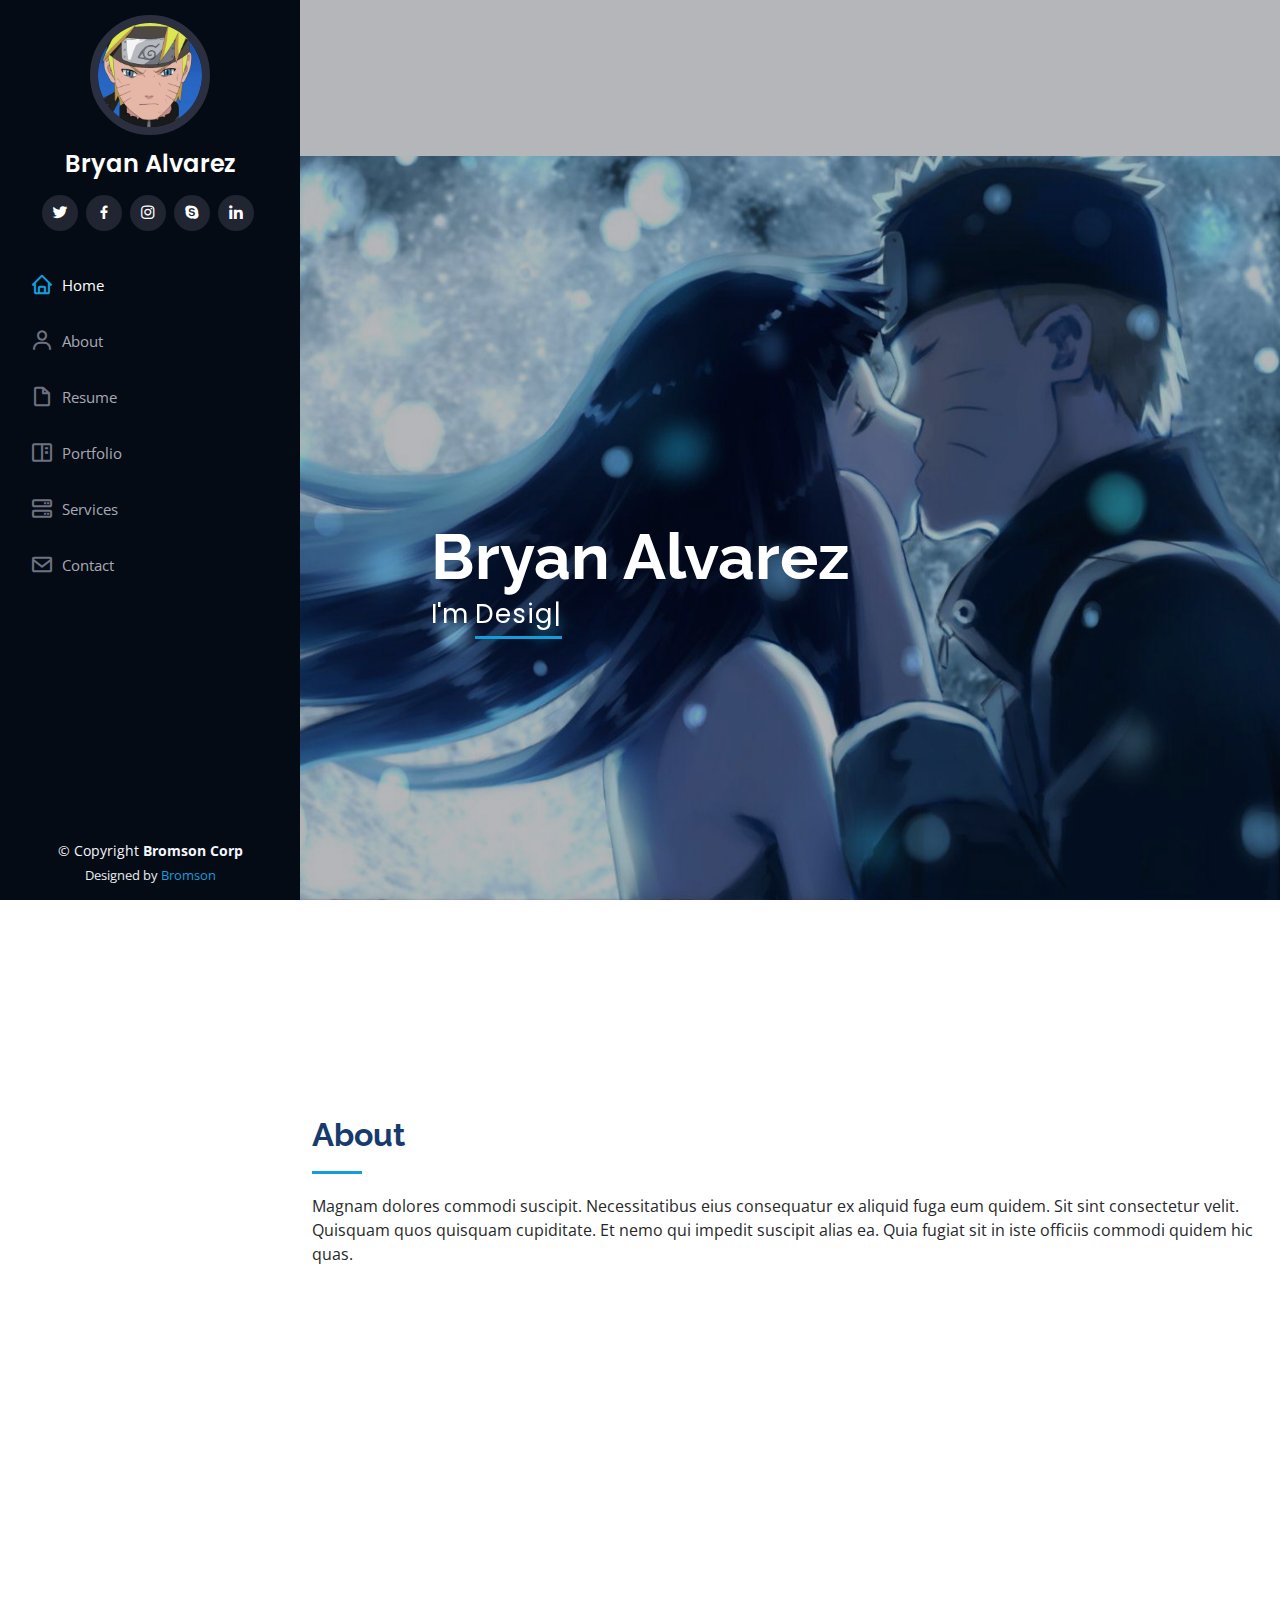
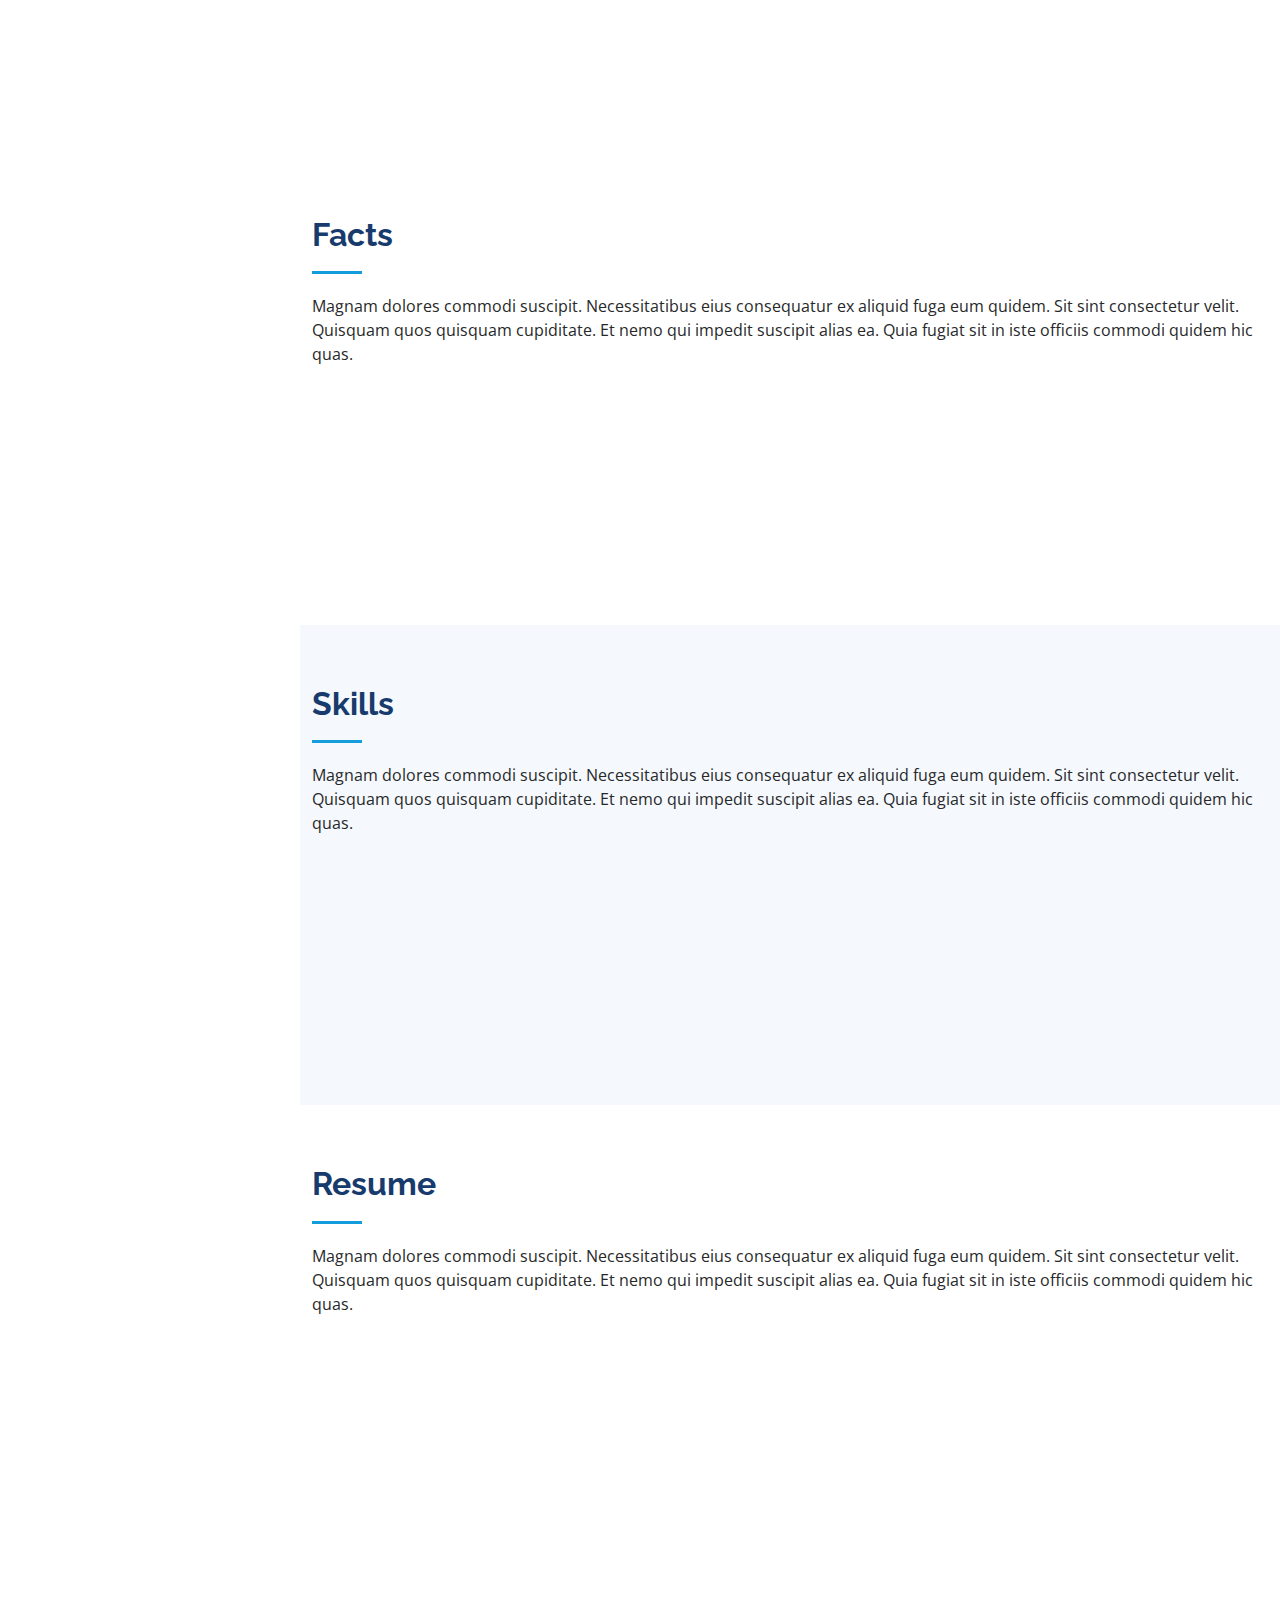
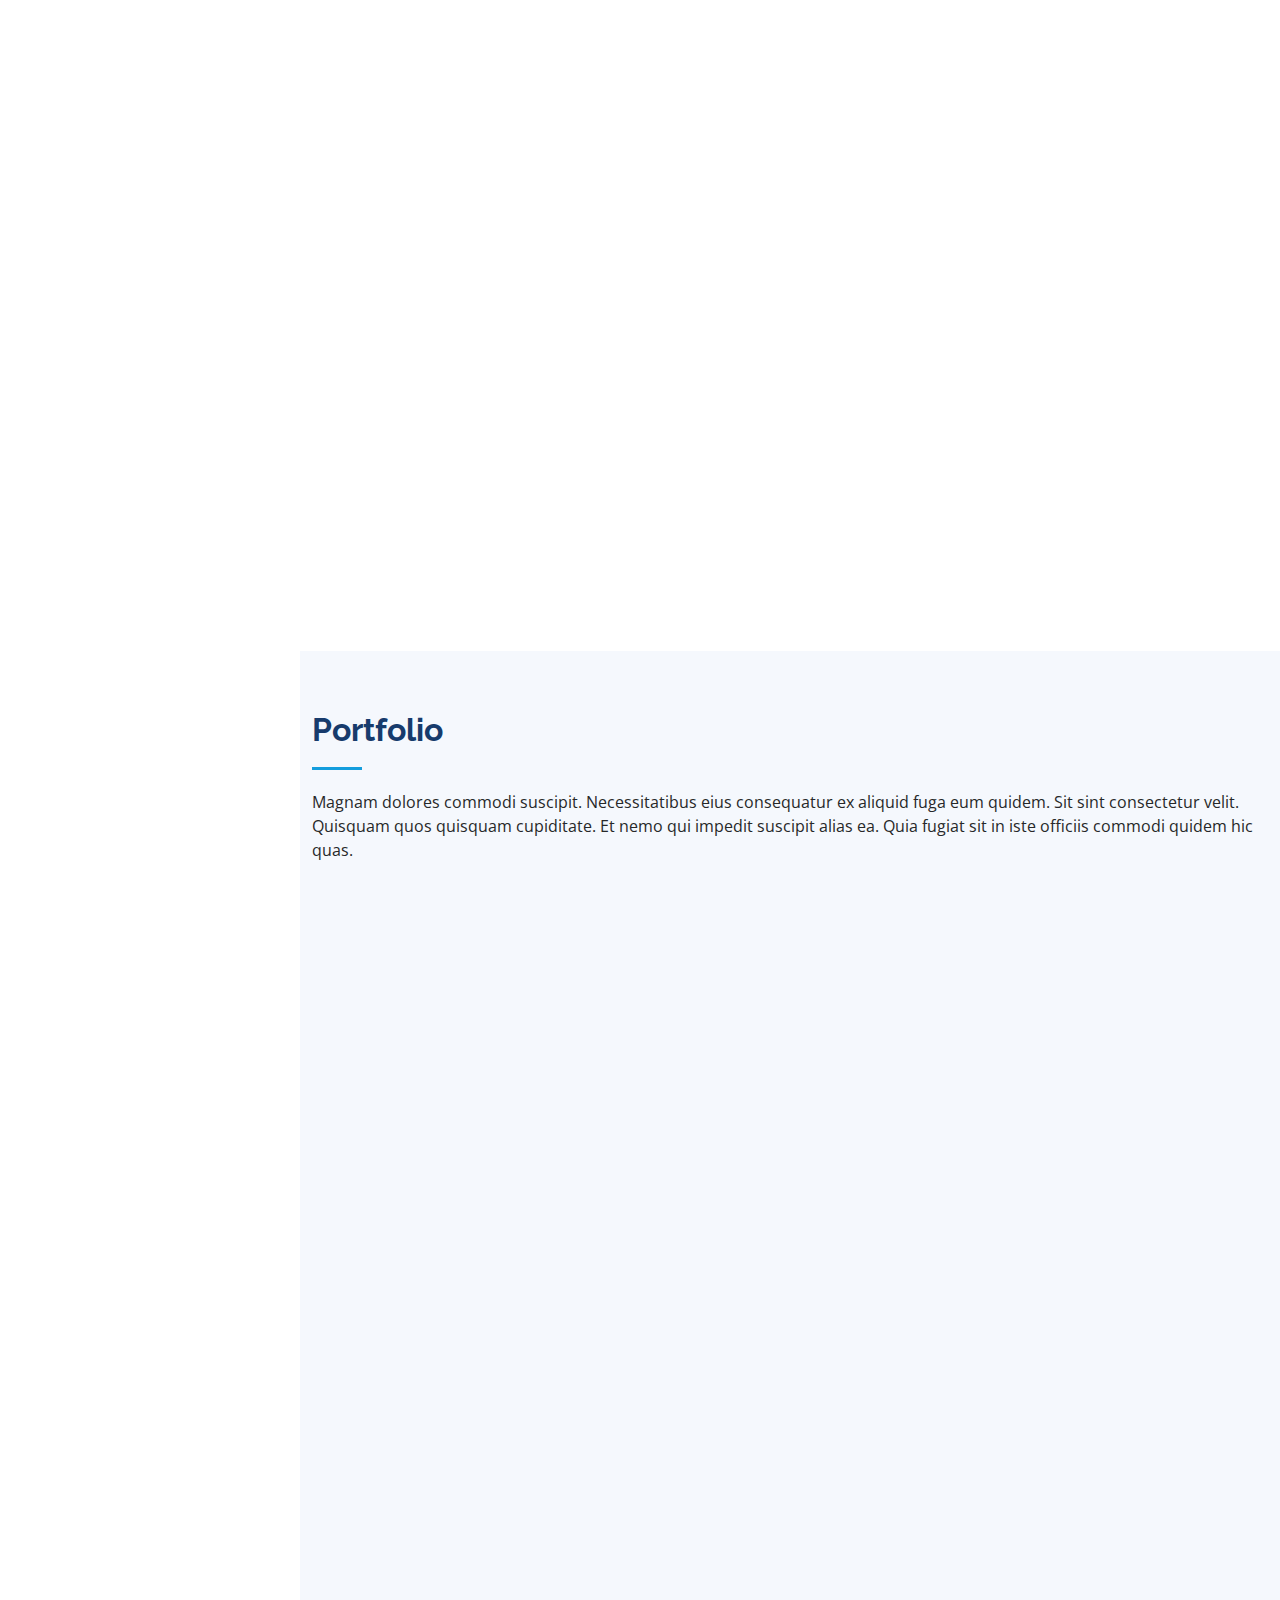
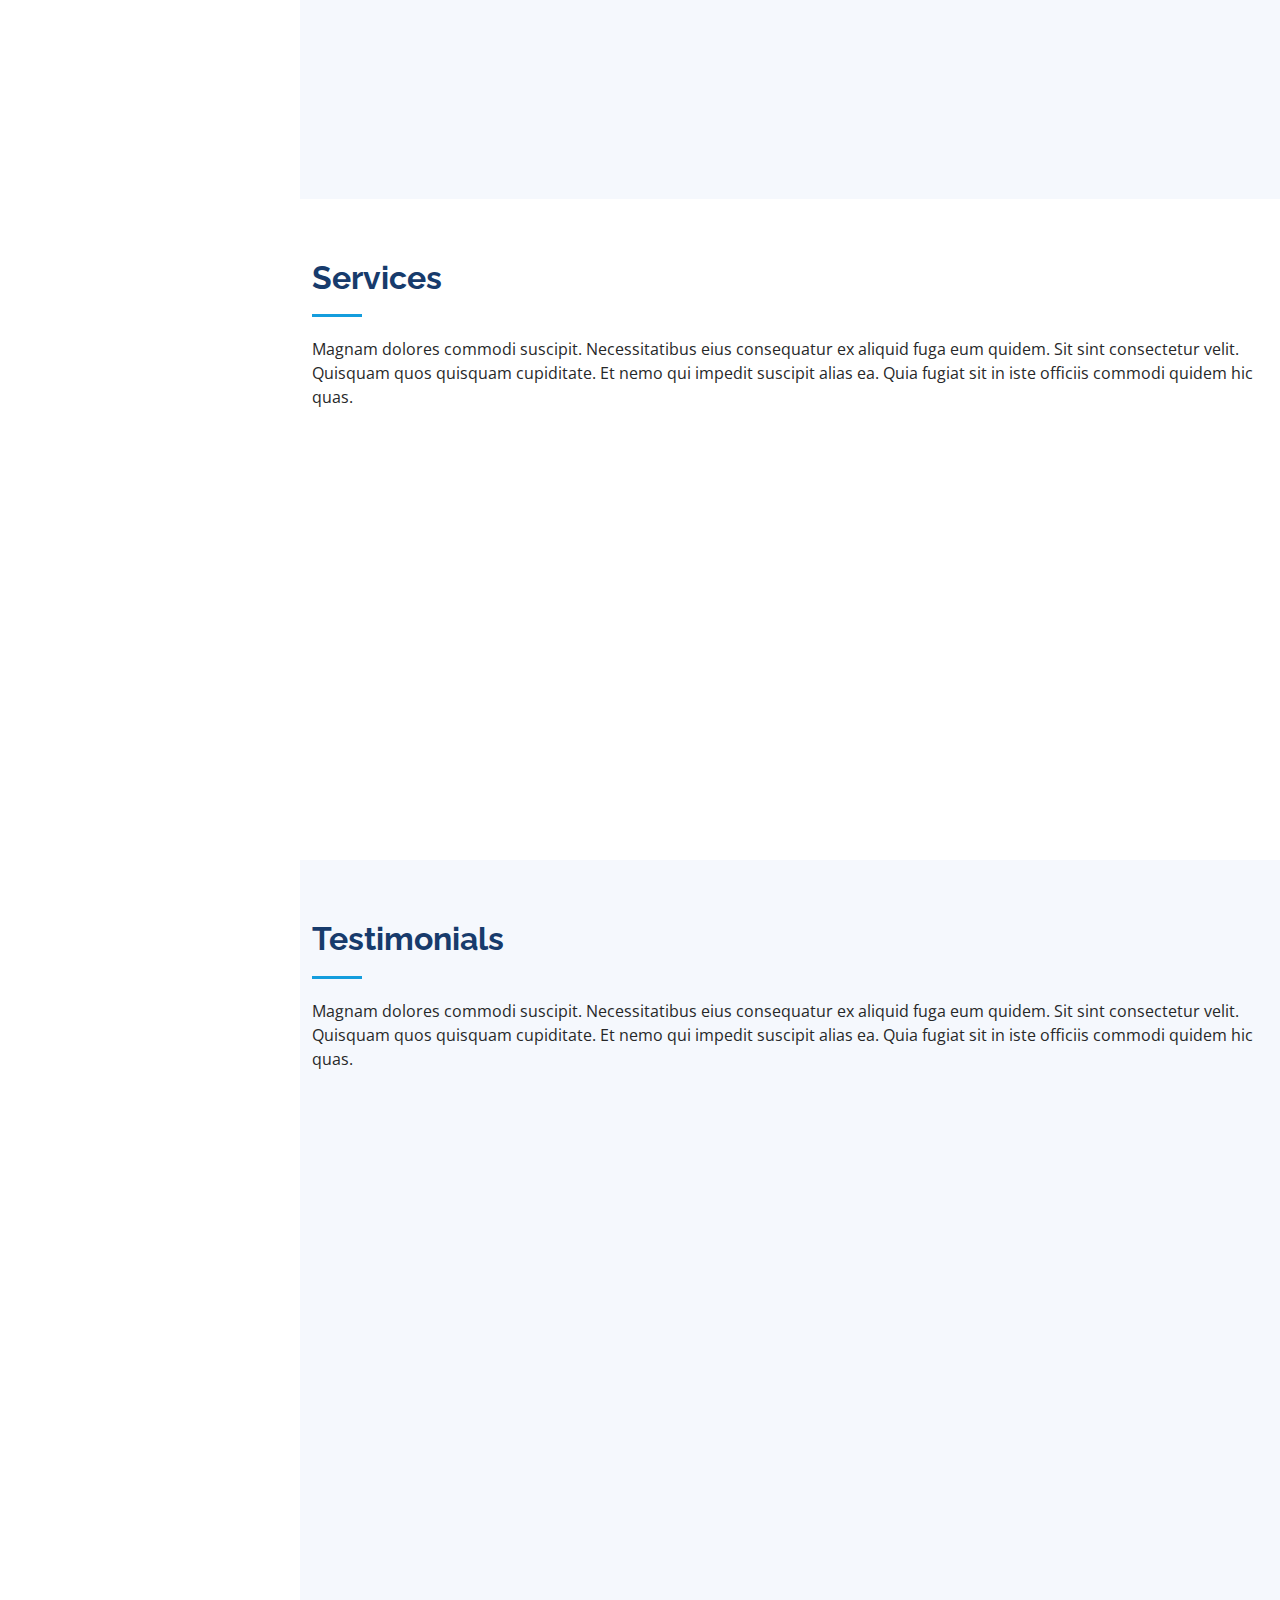
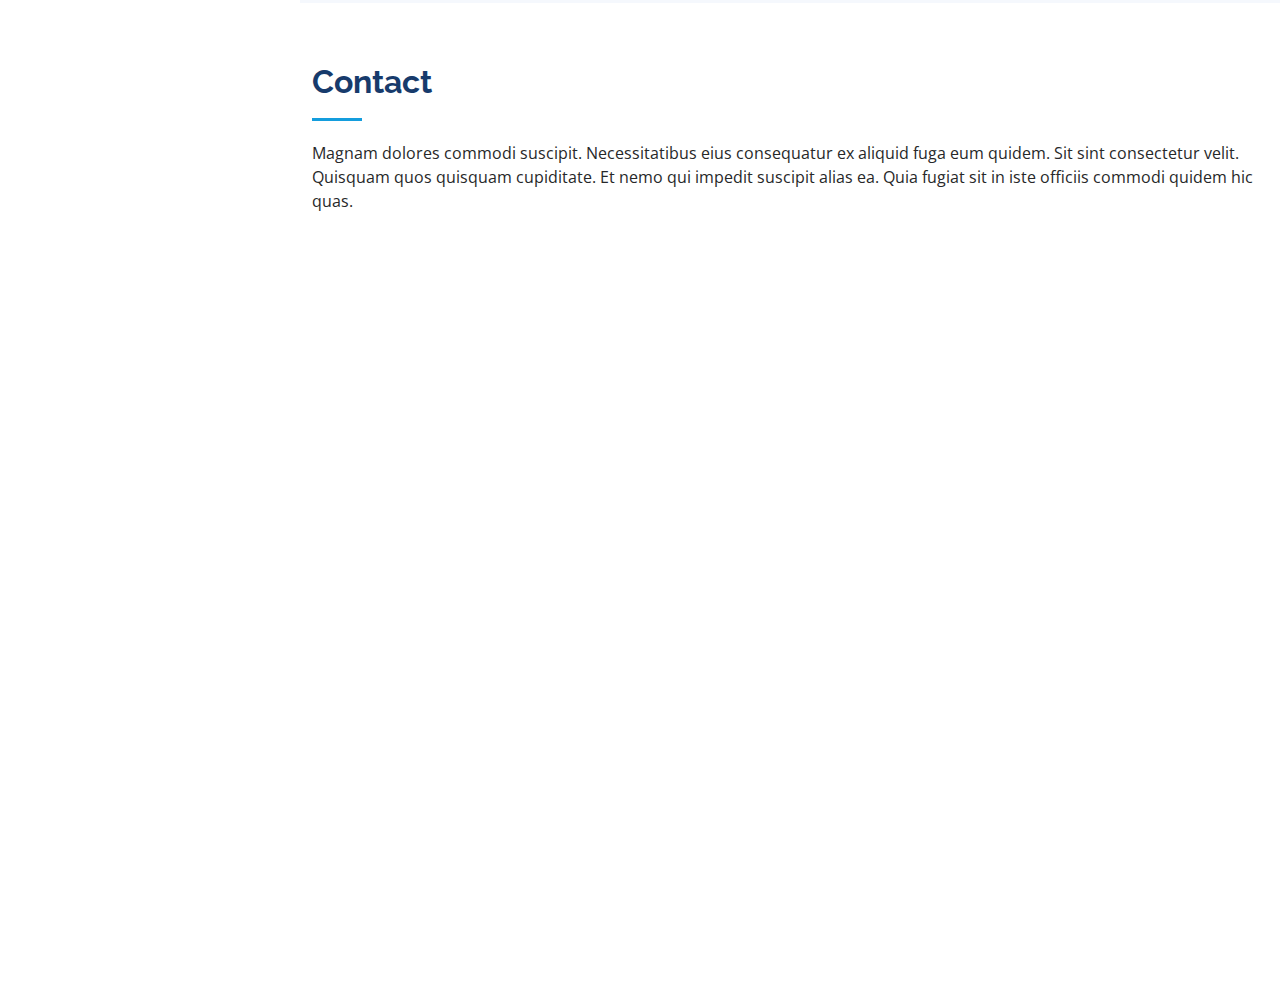
==== index.html @ c7fee5ae "1upload" ====
<!DOCTYPE html>
<html lang="en">

<head>
  <meta charset="utf-8">
  <meta content="width=device-width, initial-scale=1.0" name="viewport">

  <title>iPortfolio Bootstrap Template - Index</title>
  <meta content="" name="description">
  <meta content="" name="keywords">

  <!-- Favicons -->
  <link href="assets/img/favicon.png" rel="icon">
  <link href="assets/img/apple-touch-icon.png" rel="apple-touch-icon">

  <!-- Google Fonts -->
  <link href="https://fonts.googleapis.com/css?family=Open+Sans:300,300i,400,400i,600,600i,700,700i|Raleway:300,300i,400,400i,500,500i,600,600i,700,700i|Poppins:300,300i,400,400i,500,500i,600,600i,700,700i" rel="stylesheet">

  <!-- Vendor CSS Files -->
  <link href="assets/vendor/aos/aos.css" rel="stylesheet">
  <link href="assets/vendor/bootstrap/css/bootstrap.min.css" rel="stylesheet">
  <link href="assets/vendor/bootstrap-icons/bootstrap-icons.css" rel="stylesheet">
  <link href="assets/vendor/boxicons/css/boxicons.min.css" rel="stylesheet">
  <link href="assets/vendor/glightbox/css/glightbox.min.css" rel="stylesheet">
  <link href="assets/vendor/swiper/swiper-bundle.min.css" rel="stylesheet">

  <!-- Template Main CSS File -->
  <link href="assets/css/style.css" rel="stylesheet">
  <video src="assets/video/bymk.mp4" autoplay="true"></video>  

  <!-- =======================================================
  * Template Name: iPortfolio - v3.3.0
  * Template URL: https://bootstrapmade.com/iportfolio-bootstrap-portfolio-websites-template/
  * Author: BootstrapMade.com
  * License: https://bootstrapmade.com/license/
  ======================================================== -->
</head>

<body>

  <!-- ======= Mobile nav toggle button ======= -->
  <i class="bi bi-list mobile-nav-toggle d-xl-none"></i>

  <!-- ======= Header ======= -->
  <header id="header">
    <div class="d-flex flex-column">

      <div class="profile">
        <img src="assets/img/profile-img.jpg" alt="" class="img-fluid rounded-circle">
        <h1 class="text-light"><a href="index.html">Bryan Alvarez</a></h1>
        <div class="social-links mt-3 text-center">
          <a href="#" class="twitter"><i class="bx bxl-twitter"></i></a>
          <a href="#" class="facebook"><i class="bx bxl-facebook"></i></a>
          <a href="#" class="instagram"><i class="bx bxl-instagram"></i></a>
          <a href="#" class="google-plus"><i class="bx bxl-skype"></i></a>
          <a href="#" class="linkedin"><i class="bx bxl-linkedin"></i></a>
        </div>
      </div>

      <nav id="navbar" class="nav-menu navbar">
        <ul>
          <li><a href="#hero" class="nav-link scrollto active"><i class="bx bx-home"></i> <span>Home</span></a></li>
          <li><a href="#about" class="nav-link scrollto"><i class="bx bx-user"></i> <span>About</span></a></li>
          <li><a href="#resume" class="nav-link scrollto"><i class="bx bx-file-blank"></i> <span>Resume</span></a></li>
          <li><a href="#portfolio" class="nav-link scrollto"><i class="bx bx-book-content"></i> <span>Portfolio</span></a></li>
          <li><a href="#services" class="nav-link scrollto"><i class="bx bx-server"></i> <span>Services</span></a></li>
          <li><a href="#contact" class="nav-link scrollto"><i class="bx bx-envelope"></i> <span>Contact</span></a></li>
        </ul>
      </nav><!-- .nav-menu -->
    </div>
  </header><!-- End Header -->

  <!-- ======= Hero Section ======= -->
  <section id="hero" class="d-flex flex-column justify-content-center align-items-center">
    <div class="hero-container" data-aos="fade-in">
      <h1>Bryan Alvarez</h1>
      <p>I'm <span class="typed" data-typed-items="Designer, Developer, Freelancer, Photographer"></span></p>
    </div>
  </section><!-- End Hero -->

  <main id="main">

    <!-- ======= About Section ======= -->
    <section id="about" class="about">
      <div class="container">

        <div class="section-title">
          <h2>About</h2>
          <p>Magnam dolores commodi suscipit. Necessitatibus eius consequatur ex aliquid fuga eum quidem. Sit sint consectetur velit. Quisquam quos quisquam cupiditate. Et nemo qui impedit suscipit alias ea. Quia fugiat sit in iste officiis commodi quidem hic quas.</p>
        </div>

        <div class="row">
          <div class="col-lg-4" data-aos="fade-right">
            <img src="assets/img/profile-img.jpg" class="img-fluid" alt="">
          </div>
          <div class="col-lg-8 pt-4 pt-lg-0 content" data-aos="fade-left">
            <h3>UI/UX Designer &amp; Web Developer.</h3>
            <p class="fst-italic">
              Lorem ipsum dolor sit amet, consectetur adipiscing elit, sed do eiusmod tempor incididunt ut labore et dolore
              magna aliqua.
            </p>
            <div class="row">
              <div class="col-lg-6">
                <ul>
                  <li><i class="bi bi-chevron-right"></i> <strong>Birthday:</strong> <span>20 Jan 1993</span></li>
                  <li><i class="bi bi-chevron-right"></i> <strong>Website:</strong> <span>www.example.com</span></li>
                  <li><i class="bi bi-chevron-right"></i> <strong>Phone:</strong> <span>+51 976 074 386</span></li>
                  <li><i class="bi bi-chevron-right"></i> <strong>City:</strong> <span>Valencia, Spain</span></li>
                </ul>
              </div>
              <div class="col-lg-6">
                <ul>
                  <li><i class="bi bi-chevron-right"></i> <strong>Age:</strong> <span>27</span></li>
                  <li><i class="bi bi-chevron-right"></i> <strong>Degree:</strong> <span>Master</span></li>
                  <li><i class="bi bi-chevron-right"></i> <strong>Emailone:</strong> <span>balvarezf93@gmail.com</span></li>
                  <li><i class="bi bi-chevron-right"></i> <strong>Freelance:</strong> <span>Available</span></li>
                </ul>
              </div>
            </div>
            <p>
              Officiis eligendi itaque labore et dolorum mollitia officiis optio vero. Quisquam sunt adipisci omnis et ut. Nulla accusantium dolor incidunt officia tempore. Et eius omnis.
              Cupiditate ut dicta maxime officiis quidem quia. Sed et consectetur qui quia repellendus itaque neque. Aliquid amet quidem ut quaerat cupiditate. Ab et eum qui repellendus omnis culpa magni laudantium dolores.
            </p>
          </div>
        </div>

      </div>
    </section><!-- End About Section -->

    <!-- ======= Facts Section ======= -->
    <section id="facts" class="facts">
      <div class="container">

        <div class="section-title">
          <h2>Facts</h2>
          <p>Magnam dolores commodi suscipit. Necessitatibus eius consequatur ex aliquid fuga eum quidem. Sit sint consectetur velit. Quisquam quos quisquam cupiditate. Et nemo qui impedit suscipit alias ea. Quia fugiat sit in iste officiis commodi quidem hic quas.</p>
        </div>

        <div class="row no-gutters">

          <div class="col-lg-3 col-md-6 d-md-flex align-items-md-stretch" data-aos="fade-up">
            <div class="count-box">
              <i class="bi bi-emoji-smile"></i>
              <span data-purecounter-start="0" data-purecounter-end="232" data-purecounter-duration="1" class="purecounter"></span>
              <p><strong>Happy Clients</strong> consequuntur quae</p>
            </div>
          </div>

          <div class="col-lg-3 col-md-6 d-md-flex align-items-md-stretch" data-aos="fade-up" data-aos-delay="100">
            <div class="count-box">
              <i class="bi bi-journal-richtext"></i>
              <span data-purecounter-start="0" data-purecounter-end="521" data-purecounter-duration="1" class="purecounter"></span>
              <p><strong>Projects</strong> adipisci atque cum quia aut</p>
            </div>
          </div>

          <div class="col-lg-3 col-md-6 d-md-flex align-items-md-stretch" data-aos="fade-up" data-aos-delay="200">
            <div class="count-box">
              <i class="bi bi-headset"></i>
              <span data-purecounter-start="0" data-purecounter-end="1453" data-purecounter-duration="1" class="purecounter"></span>
              <p><strong>Hours Of Support</strong> aut commodi quaerat</p>
            </div>
          </div>

          <div class="col-lg-3 col-md-6 d-md-flex align-items-md-stretch" data-aos="fade-up" data-aos-delay="300">
            <div class="count-box">
              <i class="bi bi-people"></i>
              <span data-purecounter-start="0" data-purecounter-end="32" data-purecounter-duration="1" class="purecounter"></span>
              <p><strong>Hard Workers</strong> rerum asperiores dolor</p>
            </div>
          </div>

        </div>

      </div>
    </section><!-- End Facts Section -->

    <!-- ======= Skills Section ======= -->
    <section id="skills" class="skills section-bg">
      <div class="container">

        <div class="section-title">
          <h2>Skills</h2>
          <p>Magnam dolores commodi suscipit. Necessitatibus eius consequatur ex aliquid fuga eum quidem. Sit sint consectetur velit. Quisquam quos quisquam cupiditate. Et nemo qui impedit suscipit alias ea. Quia fugiat sit in iste officiis commodi quidem hic quas.</p>
        </div>

        <div class="row skills-content">

          <div class="col-lg-6" data-aos="fade-up">

            <div class="progress">
              <span class="skill">HTML <i class="val">100%</i></span>
              <div class="progress-bar-wrap">
                <div class="progress-bar" role="progressbar" aria-valuenow="100" aria-valuemin="0" aria-valuemax="100"></div>
              </div>
            </div>

            <div class="progress">
              <span class="skill">CSS <i class="val">90%</i></span>
              <div class="progress-bar-wrap">
                <div class="progress-bar" role="progressbar" aria-valuenow="90" aria-valuemin="0" aria-valuemax="100"></div>
              </div>
            </div>

            <div class="progress">
              <span class="skill">JavaScript <i class="val">75%</i></span>
              <div class="progress-bar-wrap">
                <div class="progress-bar" role="progressbar" aria-valuenow="75" aria-valuemin="0" aria-valuemax="100"></div>
              </div>
            </div>

          </div>

          <div class="col-lg-6" data-aos="fade-up" data-aos-delay="100">

            <div class="progress">
              <span class="skill">PHP <i class="val">80%</i></span>
              <div class="progress-bar-wrap">
                <div class="progress-bar" role="progressbar" aria-valuenow="80" aria-valuemin="0" aria-valuemax="100"></div>
              </div>
            </div>

            <div class="progress">
              <span class="skill">WordPress/CMS <i class="val">90%</i></span>
              <div class="progress-bar-wrap">
                <div class="progress-bar" role="progressbar" aria-valuenow="90" aria-valuemin="0" aria-valuemax="100"></div>
              </div>
            </div>

            <div class="progress">
              <span class="skill">Photoshop <i class="val">55%</i></span>
              <div class="progress-bar-wrap">
                <div class="progress-bar" role="progressbar" aria-valuenow="55" aria-valuemin="0" aria-valuemax="100"></div>
              </div>
            </div>

          </div>

        </div>

      </div>
    </section><!-- End Skills Section -->

    <!-- ======= Resume Section ======= -->
    <section id="resume" class="resume">
      <div class="container">

        <div class="section-title">
          <h2>Resume</h2>
          <p>Magnam dolores commodi suscipit. Necessitatibus eius consequatur ex aliquid fuga eum quidem. Sit sint consectetur velit. Quisquam quos quisquam cupiditate. Et nemo qui impedit suscipit alias ea. Quia fugiat sit in iste officiis commodi quidem hic quas.</p>
        </div>

        <div class="row">
          <div class="col-lg-6" data-aos="fade-up">
            <h3 class="resume-title">Sumary</h3>
            <div class="resume-item pb-0">
              <h4>Bryan Alvarez</h4>
              <p><em>Innovative and deadline-driven Graphic Designer with 3+ years of experience designing and developing user-centered digital/print marketing material from initial concept to final, polished deliverable.</em></p>
              <ul>
                <li>Portland par 127,Orlando, FL</li>
                <li>(51)976 074 386</li>
                <li>balvarezf93@gmail.com</li>
              </ul>
            </div>

            <h3 class="resume-title">Education</h3>
            <div class="resume-item">
              <h4>Master of Fine Arts &amp; Graphic Design</h4>
              <h5>2015 - 2016</h5>
              <p><em>Rochester Institute of Technology, Rochester, NY</em></p>
              <p>Qui deserunt veniam. Et sed aliquam labore tempore sed quisquam iusto autem sit. Ea vero voluptatum qui ut dignissimos deleniti nerada porti sand markend</p>
            </div>
            <div class="resume-item">
              <h4>Bachelor of Fine Arts &amp; Graphic Design</h4>
              <h5>2010 - 2014</h5>
              <p><em>Rochester Institute of Technology, Rochester, NY</em></p>
              <p>Quia nobis sequi est occaecati aut. Repudiandae et iusto quae reiciendis et quis Eius vel ratione eius unde vitae rerum voluptates asperiores voluptatem Earum molestiae consequatur neque etlon sader mart dila</p>
            </div>
          </div>
          <div class="col-lg-6" data-aos="fade-up" data-aos-delay="100">
            <h3 class="resume-title">Professional Experience</h3>
            <div class="resume-item">
              <h4>Senior graphic design specialist</h4>
              <h5>2019 - Present</h5>
              <p><em>Experion, New York, NY </em></p>
              <ul>
                <li>Lead in the design, development, and implementation of the graphic, layout, and production communication materials</li>
                <li>Delegate tasks to the 7 members of the design team and provide counsel on all aspects of the project. </li>
                <li>Supervise the assessment of all graphic materials in order to ensure quality and accuracy of the design</li>
                <li>Oversee the efficient use of production project budgets ranging from $2,000 - $25,000</li>
              </ul>
            </div>
            <div class="resume-item">
              <h4>Graphic design specialist</h4>
              <h5>2017 - 2018</h5>
              <p><em>Stepping Stone Advertising, New York, NY</em></p>
              <ul>
                <li>Developed numerous marketing programs (logos, brochures,infographics, presentations, and advertisements).</li>
                <li>Managed up to 5 projects or tasks at a given time while under pressure</li>
                <li>Recommended and consulted with clients on the most appropriate graphic design</li>
                <li>Created 4+ design presentations and proposals a month for clients and account managers</li>
              </ul>
            </div>
          </div>
        </div>

      </div>
    </section><!-- End Resume Section -->

    <!-- ======= Portfolio Section ======= -->
    <section id="portfolio" class="portfolio section-bg">
      <div class="container">

        <div class="section-title">
          <h2>Portfolio</h2>
          <p>Magnam dolores commodi suscipit. Necessitatibus eius consequatur ex aliquid fuga eum quidem. Sit sint consectetur velit. Quisquam quos quisquam cupiditate. Et nemo qui impedit suscipit alias ea. Quia fugiat sit in iste officiis commodi quidem hic quas.</p>
        </div>

        <div class="row" data-aos="fade-up">
          <div class="col-lg-12 d-flex justify-content-center">
            <ul id="portfolio-flters">
              <li data-filter="*" class="filter-active">All</li>
              <li data-filter=".filter-app">App</li>
              <li data-filter=".filter-card">Card</li>
              <li data-filter=".filter-web">Web</li>
            </ul>
          </div>
        </div>

        <div class="row portfolio-container" data-aos="fade-up" data-aos-delay="100">

          <div class="col-lg-4 col-md-6 portfolio-item filter-app">
            <div class="portfolio-wrap">
              <img src="assets/img/portfolio/portfolio-1.jpg" class="img-fluid" alt="">
              <div class="portfolio-links">
                <a href="assets/img/portfolio/portfolio-1.jpg" data-gallery="portfolioGallery" class="portfolio-lightbox" title="App 1"><i class="bx bx-plus"></i></a>
                <a href="portfolio-details.html" title="More Details"><i class="bx bx-link"></i></a>
              </div>
            </div>
          </div>

          <div class="col-lg-4 col-md-6 portfolio-item filter-web">
            <div class="portfolio-wrap">
              <img src="assets/img/portfolio/portfolio-2.jpg" class="img-fluid" alt="">
              <div class="portfolio-links">
                <a href="assets/img/portfolio/portfolio-2.jpg" data-gallery="portfolioGallery" class="portfolio-lightbox" title="Web 3"><i class="bx bx-plus"></i></a>
                <a href="portfolio-details.html" title="More Details"><i class="bx bx-link"></i></a>
              </div>
            </div>
          </div>

          <div class="col-lg-4 col-md-6 portfolio-item filter-app">
            <div class="portfolio-wrap">
              <img src="assets/img/portfolio/portfolio-3.jpg" class="img-fluid" alt="">
              <div class="portfolio-links">
                <a href="assets/img/portfolio/portfolio-3.jpg" data-gallery="portfolioGallery" class="portfolio-lightbox" title="App 2"><i class="bx bx-plus"></i></a>
                <a href="portfolio-details.html" title="More Details"><i class="bx bx-link"></i></a>
              </div>
            </div>
          </div>

          <div class="col-lg-4 col-md-6 portfolio-item filter-card">
            <div class="portfolio-wrap">
              <img src="assets/img/portfolio/portfolio-4.jpg" class="img-fluid" alt="">
              <div class="portfolio-links">
                <a href="assets/img/portfolio/portfolio-4.jpg" data-gallery="portfolioGallery" class="portfolio-lightbox" title="Card 2"><i class="bx bx-plus"></i></a>
                <a href="portfolio-details.html" title="More Details"><i class="bx bx-link"></i></a>
              </div>
            </div>
          </div>

          <div class="col-lg-4 col-md-6 portfolio-item filter-web">
            <div class="portfolio-wrap">
              <img src="assets/img/portfolio/portfolio-5.jpg" class="img-fluid" alt="">
              <div class="portfolio-links">
                <a href="assets/img/portfolio/portfolio-5.jpg" data-gallery="portfolioGallery" class="portfolio-lightbox" title="Web 2"><i class="bx bx-plus"></i></a>
                <a href="portfolio-details.html" title="More Details"><i class="bx bx-link"></i></a>
              </div>
            </div>
          </div>

          <div class="col-lg-4 col-md-6 portfolio-item filter-app">
            <div class="portfolio-wrap">
              <img src="assets/img/portfolio/portfolio-6.jpg" class="img-fluid" alt="">
              <div class="portfolio-links">
                <a href="assets/img/portfolio/portfolio-6.jpg" data-gallery="portfolioGallery" class="portfolio-lightbox" title="App 3"><i class="bx bx-plus"></i></a>
                <a href="portfolio-details.html" title="More Details"><i class="bx bx-link"></i></a>
              </div>
            </div>
          </div>

          <div class="col-lg-4 col-md-6 portfolio-item filter-card">
            <div class="portfolio-wrap">
              <img src="assets/img/portfolio/portfolio-7.jpg" class="img-fluid" alt="">
              <div class="portfolio-links">
                <a href="assets/img/portfolio/portfolio-7.jpg" data-gallery="portfolioGallery" class="portfolio-lightbox" title="Card 1"><i class="bx bx-plus"></i></a>
                <a href="portfolio-details.html" title="More Details"><i class="bx bx-link"></i></a>
              </div>
            </div>
          </div>

          <div class="col-lg-4 col-md-6 portfolio-item filter-card">
            <div class="portfolio-wrap">
              <img src="assets/img/portfolio/portfolio-8.jpg" class="img-fluid" alt="">
              <div class="portfolio-links">
                <a href="assets/img/portfolio/portfolio-8.jpg" data-gallery="portfolioGallery" class="portfolio-lightbox" title="Card 3"><i class="bx bx-plus"></i></a>
                <a href="portfolio-details.html" title="More Details"><i class="bx bx-link"></i></a>
              </div>
            </div>
          </div>

          <div class="col-lg-4 col-md-6 portfolio-item filter-web">
            <div class="portfolio-wrap">
              <img src="assets/img/portfolio/portfolio-9.jpg" class="img-fluid" alt="">
              <div class="portfolio-links">
                <a href="assets/img/portfolio/portfolio-9.jpg" data-gallery="portfolioGallery" class="portfolio-lightbox" title="Web 3"><i class="bx bx-plus"></i></a>
                <a href="portfolio-details.html" title="More Details"><i class="bx bx-link"></i></a>
              </div>
            </div>
          </div>

        </div>

      </div>
    </section><!-- End Portfolio Section -->

    <!-- ======= Services Section ======= -->
    <section id="services" class="services">
      <div class="container">

        <div class="section-title">
          <h2>Services</h2>
          <p>Magnam dolores commodi suscipit. Necessitatibus eius consequatur ex aliquid fuga eum quidem. Sit sint consectetur velit. Quisquam quos quisquam cupiditate. Et nemo qui impedit suscipit alias ea. Quia fugiat sit in iste officiis commodi quidem hic quas.</p>
        </div>

        <div class="row">
          <div class="col-lg-4 col-md-6 icon-box" data-aos="fade-up">
            <div class="icon"><i class="bi bi-briefcase"></i></div>
            <h4 class="title"><a href="">Lorem Ipsum</a></h4>
            <p class="description">Voluptatum deleniti atque corrupti quos dolores et quas molestias excepturi sint occaecati cupiditate non provident</p>
          </div>
          <div class="col-lg-4 col-md-6 icon-box" data-aos="fade-up" data-aos-delay="100">
            <div class="icon"><i class="bi bi-card-checklist"></i></div>
            <h4 class="title"><a href="">Dolor Sitema</a></h4>
            <p class="description">Minim veniam, quis nostrud exercitation ullamco laboris nisi ut aliquip ex ea commodo consequat tarad limino ata</p>
          </div>
          <div class="col-lg-4 col-md-6 icon-box" data-aos="fade-up" data-aos-delay="200">
            <div class="icon"><i class="bi bi-bar-chart"></i></div>
            <h4 class="title"><a href="">Sed ut perspiciatis</a></h4>
            <p class="description">Duis aute irure dolor in reprehenderit in voluptate velit esse cillum dolore eu fugiat nulla pariatur</p>
          </div>
          <div class="col-lg-4 col-md-6 icon-box" data-aos="fade-up" data-aos-delay="300">
            <div class="icon"><i class="bi bi-binoculars"></i></div>
            <h4 class="title"><a href="">Magni Dolores</a></h4>
            <p class="description">Excepteur sint occaecat cupidatat non proident, sunt in culpa qui officia deserunt mollit anim id est laborum</p>
          </div>
          <div class="col-lg-4 col-md-6 icon-box" data-aos="fade-up" data-aos-delay="400">
            <div class="icon"><i class="bi bi-brightness-high"></i></div>
            <h4 class="title"><a href="">Nemo Enim</a></h4>
            <p class="description">At vero eos et accusamus et iusto odio dignissimos ducimus qui blanditiis praesentium voluptatum deleniti atque</p>
          </div>
          <div class="col-lg-4 col-md-6 icon-box" data-aos="fade-up" data-aos-delay="500">
            <div class="icon"><i class="bi bi-calendar4-week"></i></div>
            <h4 class="title"><a href="">Eiusmod Tempor</a></h4>
            <p class="description">Et harum quidem rerum facilis est et expedita distinctio. Nam libero tempore, cum soluta nobis est eligendi</p>
          </div>
        </div>

      </div>
    </section><!-- End Services Section -->

    <!-- ======= Testimonials Section ======= -->
    <section id="testimonials" class="testimonials section-bg">
      <div class="container">

        <div class="section-title">
          <h2>Testimonials</h2>
          <p>Magnam dolores commodi suscipit. Necessitatibus eius consequatur ex aliquid fuga eum quidem. Sit sint consectetur velit. Quisquam quos quisquam cupiditate. Et nemo qui impedit suscipit alias ea. Quia fugiat sit in iste officiis commodi quidem hic quas.</p>
        </div>

        <div class="testimonials-slider swiper-container" data-aos="fade-up" data-aos-delay="100">
          <div class="swiper-wrapper">

            <div class="swiper-slide">
              <div class="testimonial-item" data-aos="fade-up">
                <p>
                  <i class="bx bxs-quote-alt-left quote-icon-left"></i>
                  Proin iaculis purus consequat sem cure digni ssim donec porttitora entum suscipit rhoncus. Accusantium quam, ultricies eget id, aliquam eget nibh et. Maecen aliquam, risus at semper.
                  <i class="bx bxs-quote-alt-right quote-icon-right"></i>
                </p>
                <img src="assets/img/testimonials/testimonials-1.jpg" class="testimonial-img" alt="">
                <h3>Saul Goodman</h3>
                <h4>Ceo &amp; Founder</h4>
              </div>
            </div><!-- End testimonial item -->

            <div class="swiper-slide">
              <div class="testimonial-item" data-aos="fade-up" data-aos-delay="100">
                <p>
                  <i class="bx bxs-quote-alt-left quote-icon-left"></i>
                  Export tempor illum tamen malis malis eram quae irure esse labore quem cillum quid cillum eram malis quorum velit fore eram velit sunt aliqua noster fugiat irure amet legam anim culpa.
                  <i class="bx bxs-quote-alt-right quote-icon-right"></i>
                </p>
                <img src="assets/img/testimonials/testimonials-2.jpg" class="testimonial-img" alt="">
                <h3>Sara Wilsson</h3>
                <h4>Designer</h4>
              </div>
            </div><!-- End testimonial item -->

            <div class="swiper-slide">
              <div class="testimonial-item" data-aos="fade-up" data-aos-delay="200">
                <p>
                  <i class="bx bxs-quote-alt-left quote-icon-left"></i>
                  Enim nisi quem export duis labore cillum quae magna enim sint quorum nulla quem veniam duis minim tempor labore quem eram duis noster aute amet eram fore quis sint minim.
                  <i class="bx bxs-quote-alt-right quote-icon-right"></i>
                </p>
                <img src="assets/img/testimonials/testimonials-3.jpg" class="testimonial-img" alt="">
                <h3>Jena Karlis</h3>
                <h4>Store Owner</h4>
              </div>
            </div><!-- End testimonial item -->

            <div class="swiper-slide">
              <div class="testimonial-item" data-aos="fade-up" data-aos-delay="300">
                <p>
                  <i class="bx bxs-quote-alt-left quote-icon-left"></i>
                  Fugiat enim eram quae cillum dolore dolor amet nulla culpa multos export minim fugiat minim velit minim dolor enim duis veniam ipsum anim magna sunt elit fore quem dolore labore illum veniam.
                  <i class="bx bxs-quote-alt-right quote-icon-right"></i>
                </p>
                <img src="assets/img/testimonials/testimonials-4.jpg" class="testimonial-img" alt="">
                <h3>Matt Brandon</h3>
                <h4>Freelancer</h4>
              </div>
            </div><!-- End testimonial item -->

            <div class="swiper-slide">
              <div class="testimonial-item" data-aos="fade-up" data-aos-delay="400">
                <p>
                  <i class="bx bxs-quote-alt-left quote-icon-left"></i>
                  Quis quorum aliqua sint quem legam fore sunt eram irure aliqua veniam tempor noster veniam enim culpa labore duis sunt culpa nulla illum cillum fugiat legam esse veniam culpa fore nisi cillum quid.
                  <i class="bx bxs-quote-alt-right quote-icon-right"></i>
                </p>
                <img src="assets/img/testimonials/testimonials-5.jpg" class="testimonial-img" alt="">
                <h3>John Larson</h3>
                <h4>Entrepreneur</h4>
              </div>
            </div><!-- End testimonial item -->

          </div>
          <div class="swiper-pagination"></div>
        </div>

      </div>
    </section><!-- End Testimonials Section -->

    <!-- ======= Contact Section ======= -->
    <section id="contact" class="contact">
      <div class="container">

        <div class="section-title">
          <h2>Contact</h2>
          <p>Magnam dolores commodi suscipit. Necessitatibus eius consequatur ex aliquid fuga eum quidem. Sit sint consectetur velit. Quisquam quos quisquam cupiditate. Et nemo qui impedit suscipit alias ea. Quia fugiat sit in iste officiis commodi quidem hic quas.</p>
        </div>

        <div class="row" data-aos="fade-in">

          <div class="col-lg-5 d-flex align-items-stretch">
            <div class="info">
              <div class="address">
                <i class="bi bi-geo-alt"></i>
                <h4>Location:</h4>
                <p>A108 C.de Baix Street, Valencia, Va 535022</p>
              </div>

              <div class="email">
                <i class="bi bi-envelope"></i>
                <h4>Email:</h4>
                <p>balvarezf93@gmail.com</p>
              </div>

              <div class="phone">
                <i class="bi bi-phone"></i>
                <h4>Call:</h4>
                <p>+51 976 074 386</p>
              </div>

              <!--<iframe src="https://www.google.com/maps/embed?pb=!1m14!1m8!1m3!1d12097.433213460943!2d-74.0062269!3d40.7101282!3m2!1i1024!2i768!4f13.1!3m3!1m2!1s0x0%3A0xb89d1fe6bc499443!2sDowntown+Conference+Center!5e0!3m2!1smk!2sbg!4v1539943755621" frameborder="0" style="border:0; width: 100%; height: 290px;" allowfullscreen></iframe>-->
              <iframe src="https://www.google.com/maps/embed?pb=!1m18!1m12!1m3!1d3079.739142923288!2d-0.3771557246800583!3d39.47522144190023!2m3!1f0!2f0!3f0!3m2!1i1024!2i768!4f13.1!3m3!1m2!1s0x0%3A0x2d79b9ba6fe71556!2sLa%20Salvaora!5e0!3m2!1sen!2spe!4v1624754360619!5m2!1sen!2spe" frameborder="0" style="border:0; width: 100%; height: 290px;" allowfullscreen></iframe>
            </div>

          </div>

          <div class="col-lg-7 mt-5 mt-lg-0 d-flex align-items-stretch">
            <form action="forms/contact.php" method="post" role="form" class="php-email-form">
              <div class="row">
                <div class="form-group col-md-6">
                  <label for="name">Your Name</label>
                  <input type="text" name="name" class="form-control" id="name" required>
                </div>
                <div class="form-group col-md-6">
                  <label for="name">Your Email</label>
                  <input type="email" class="form-control" name="email" id="email" required>
                </div>
              </div>
              <div class="form-group">
                <label for="name">Subject</label>
                <input type="text" class="form-control" name="subject" id="subject" required>
              </div>
              <div class="form-group">
                <label for="name">Message</label>
                <textarea class="form-control" name="message" rows="10" required></textarea>
              </div>
              <div class="my-3">
                <div class="loading">Loading</div>
                <div class="error-message"></div>
                <div class="sent-message">Your message has been sent. Thank you!</div>
              </div>
              <div class="text-center"><button type="submit">Send Message</button></div>
            </form>
          </div>

        </div>

      </div>
    </section><!-- End Contact Section -->

  </main><!-- End #main -->

  <!-- ======= Footer ======= -->
  <footer id="footer">
    <div class="container">
      <div class="copyright">
        &copy; Copyright <strong><span>Bromson Corp</span></strong>
      </div>
      <div class="credits">
        <!-- All the links in the footer should remain intact. -->
        <!-- You can delete the links only if you purchased the pro version. -->
        <!-- Licensing information: https://bootstrapmade.com/license/ -->
        <!-- Purchase the pro version with working PHP/AJAX contact form: https://bootstrapmade.com/iportfolio-bootstrap-portfolio-websites-template/ -->
        Designed by <a href="https://bootstrapmade.com/">Bromson</a>
      </div>
    </div>
  </footer><!-- End  Footer -->

  <a href="#" class="back-to-top d-flex align-items-center justify-content-center"><i class="bi bi-arrow-up-short"></i></a>

  <!-- Vendor JS Files -->
  <script src="assets/vendor/aos/aos.js"></script>
  <script src="assets/vendor/bootstrap/js/bootstrap.bundle.min.js"></script>
  <script src="assets/vendor/glightbox/js/glightbox.min.js"></script>
  <script src="assets/vendor/isotope-layout/isotope.pkgd.min.js"></script>
  <script src="assets/vendor/php-email-form/validate.js"></script>
  <script src="assets/vendor/purecounter/purecounter.js"></script>
  <script src="assets/vendor/swiper/swiper-bundle.min.js"></script>
  <script src="assets/vendor/typed.js/typed.min.js"></script>
  <script src="assets/vendor/waypoints/noframework.waypoints.js"></script>

  <!-- Template Main JS File -->
  <script src="assets/js/main.js"></script>

</body>

</html>
---- assets/css/style.css ----
/**
* Template Name: iPortfolio - v3.3.0
* Template URL: https://bootstrapmade.com/iportfolio-bootstrap-portfolio-websites-template/
* Author: BootstrapMade.com
* License: https://bootstrapmade.com/license/
*/

/*--------------------------------------------------------------
# General
--------------------------------------------------------------*/
body {
  font-family: "Open Sans", sans-serif;
  color: #272829;
}

a {
  color: #149ddd;
  text-decoration: none;
}

a:hover {
  color: #37b3ed;
  text-decoration: none;
}

h1, h2, h3, h4, h5, h6 {
  font-family: "Raleway", sans-serif;
}

/*--------------------------------------------------------------
# Back to top button
--------------------------------------------------------------*/
.back-to-top {
  position: fixed;
  visibility: hidden;
  opacity: 0;
  right: 15px;
  bottom: 15px;
  z-index: 996;
  background: #149ddd;
  width: 40px;
  height: 40px;
  border-radius: 50px;
  transition: all 0.4s;
}

.back-to-top i {
  font-size: 28px;
  color: #fff;
  line-height: 0;
}

.back-to-top:hover {
  background: #2eafec;
  color: #fff;
}

.back-to-top.active {
  visibility: visible;
  opacity: 1;
}

/*--------------------------------------------------------------
# Header
--------------------------------------------------------------*/
#header {
  position: fixed;
  top: 0;
  left: 0;
  bottom: 0;
  width: 300px;
  transition: all ease-in-out 0.5s;
  z-index: 9997;
  transition: all 0.5s;
  padding: 0 15px;
  background: #040b14;
  overflow-y: auto;
}

#header .profile img {
  margin: 15px auto;
  display: block;
  width: 120px;
  border: 8px solid #2c2f3f;
}

#header .profile h1 {
  font-size: 24px;
  margin: 0;
  padding: 0;
  font-weight: 600;
  -moz-text-align-last: center;
  text-align-last: center;
  font-family: "Poppins", sans-serif;
}

#header .profile h1 a, #header .profile h1 a:hover {
  color: #fff;
  text-decoration: none;
}

#header .profile .social-links a {
  font-size: 18px;
  display: inline-block;
  background: #212431;
  color: #fff;
  line-height: 1;
  padding: 8px 0;
  margin-right: 4px;
  border-radius: 50%;
  text-align: center;
  width: 36px;
  height: 36px;
  transition: 0.3s;
}

#header .profile .social-links a:hover {
  background: #149ddd;
  color: #fff;
  text-decoration: none;
}

#main {
  margin-left: 300px;
}

@media (max-width: 1199px) {
  #header {
    left: -300px;
  }
  #main {
    margin-left: 0;
  }
}

/*--------------------------------------------------------------
# Navigation Menu
--------------------------------------------------------------*/
/* Desktop Navigation */
.nav-menu {
  padding: 30px 0 0 0;
}

.nav-menu * {
  margin: 0;
  padding: 0;
  list-style: none;
}

.nav-menu > ul > li {
  position: relative;
  white-space: nowrap;
}

.nav-menu a, .nav-menu a:focus {
  display: flex;
  align-items: center;
  color: #a8a9b4;
  padding: 12px 15px;
  margin-bottom: 8px;
  transition: 0.3s;
  font-size: 15px;
}

.nav-menu a i, .nav-menu a:focus i {
  font-size: 24px;
  padding-right: 8px;
  color: #6f7180;
}

.nav-menu a:hover, .nav-menu .active, .nav-menu .active:focus, .nav-menu li:hover > a {
  text-decoration: none;
  color: #fff;
}

.nav-menu a:hover i, .nav-menu .active i, .nav-menu .active:focus i, .nav-menu li:hover > a i {
  color: #149ddd;
}

/* Mobile Navigation */
.mobile-nav-toggle {
  position: fixed;
  right: 15px;
  top: 15px;
  z-index: 9998;
  border: 0;
  font-size: 24px;
  transition: all 0.4s;
  outline: none !important;
  background-color: #149ddd;
  color: #fff;
  width: 40px;
  height: 40px;
  display: inline-flex;
  align-items: center;
  justify-content: center;
  line-height: 0;
  border-radius: 50px;
  cursor: pointer;
}

.mobile-nav-active {
  overflow: hidden;
}

.mobile-nav-active #header {
  left: 0;
}

/*--------------------------------------------------------------
# Hero Section
--------------------------------------------------------------*/
#hero {
  width: 100%;
  height: 100vh;
  background: url("../img/hero-bg.jpg") top center;
  background-size: cover;
}

#hero:before {
  content: "";
  background: rgba(5, 13, 24, 0.3);
  position: absolute;
  bottom: 0;
  top: 0;
  left: 0;
  right: 0;
  z-index: 1;
}

#hero .hero-container {
  position: relative;
  z-index: 2;
  min-width: 300px;
}

#hero h1 {
  margin: 0 0 10px 0;
  font-size: 64px;
  font-weight: 700;
  line-height: 56px;
  color: #fff;
}

#hero p {
  color: #fff;
  margin-bottom: 50px;
  font-size: 26px;
  font-family: "Poppins", sans-serif;
}

#hero p span {
  color: #fff;
  padding-bottom: 4px;
  letter-spacing: 1px;
  border-bottom: 3px solid #149ddd;
}

@media (min-width: 1024px) {
  #hero {
    background-attachment: fixed;
  }
}

@media (max-width: 768px) {
  #hero h1 {
    font-size: 28px;
    line-height: 36px;
  }
  #hero h2 {
    font-size: 18px;
    line-height: 24px;
    margin-bottom: 30px;
  }
}

/*--------------------------------------------------------------
# Sections General
--------------------------------------------------------------*/
section {
  padding: 60px 0;
  overflow: hidden;
}

.section-bg {
  background: #f5f8fd;
}

.section-title {
  padding-bottom: 30px;
}

.section-title h2 {
  font-size: 32px;
  font-weight: bold;
  margin-bottom: 20px;
  padding-bottom: 20px;
  position: relative;
  color: #173b6c;
}

.section-title h2::after {
  content: '';
  position: absolute;
  display: block;
  width: 50px;
  height: 3px;
  background: #149ddd;
  bottom: 0;
  left: 0;
}

.section-title p {
  margin-bottom: 0;
}

/*--------------------------------------------------------------
# About
--------------------------------------------------------------*/
.about .content h3 {
  font-weight: 700;
  font-size: 26px;
  color: #173b6c;
}

.about .content ul {
  list-style: none;
  padding: 0;
}

.about .content ul li {
  margin-bottom: 20px;
  display: flex;
  align-items: center;
}

.about .content ul strong {
  margin-right: 10px;
}

.about .content ul i {
  font-size: 16px;
  margin-right: 5px;
  color: #149ddd;
  line-height: 0;
}

.about .content p:last-child {
  margin-bottom: 0;
}

/*--------------------------------------------------------------
# Facts
--------------------------------------------------------------*/
.facts {
  padding-bottom: 30px;
}

.facts .count-box {
  padding: 30px;
  width: 100%;
}

.facts .count-box i {
  display: block;
  font-size: 44px;
  color: #149ddd;
  float: left;
  line-height: 0;
}

.facts .count-box span {
  font-size: 48px;
  line-height: 40px;
  display: block;
  font-weight: 700;
  color: #050d18;
  margin-left: 60px;
}

.facts .count-box p {
  padding: 15px 0 0 0;
  margin: 0 0 0 60px;
  font-family: "Raleway", sans-serif;
  font-size: 14px;
  color: #122f57;
}

.facts .count-box a {
  font-weight: 600;
  display: block;
  margin-top: 20px;
  color: #122f57;
  font-size: 15px;
  font-family: "Poppins", sans-serif;
  transition: ease-in-out 0.3s;
}

.facts .count-box a:hover {
  color: #1f5297;
}

/*--------------------------------------------------------------
# Akills
--------------------------------------------------------------*/
.skills .progress {
  height: 60px;
  display: block;
  background: none;
  border-radius: 0;
}

.skills .progress .skill {
  padding: 0;
  margin: 0 0 6px 0;
  text-transform: uppercase;
  display: block;
  font-weight: 600;
  font-family: "Poppins", sans-serif;
  color: #050d18;
}

.skills .progress .skill .val {
  float: right;
  font-style: normal;
}

.skills .progress-bar-wrap {
  background: #dce8f8;
  height: 10px;
}

.skills .progress-bar {
  width: 1px;
  height: 10px;
  transition: .9s;
  background-color: #149ddd;
}

/*--------------------------------------------------------------
# Resume
--------------------------------------------------------------*/
.resume .resume-title {
  font-size: 26px;
  font-weight: 700;
  margin-top: 20px;
  margin-bottom: 20px;
  color: #050d18;
}

.resume .resume-item {
  padding: 0 0 20px 20px;
  margin-top: -2px;
  border-left: 2px solid #1f5297;
  position: relative;
}

.resume .resume-item h4 {
  line-height: 18px;
  font-size: 18px;
  font-weight: 600;
  text-transform: uppercase;
  font-family: "Poppins", sans-serif;
  color: #050d18;
  margin-bottom: 10px;
}

.resume .resume-item h5 {
  font-size: 16px;
  background: #e4edf9;
  padding: 5px 15px;
  display: inline-block;
  font-weight: 600;
  margin-bottom: 10px;
}

.resume .resume-item ul {
  padding-left: 20px;
}

.resume .resume-item ul li {
  padding-bottom: 10px;
}

.resume .resume-item:last-child {
  padding-bottom: 0;
}

.resume .resume-item::before {
  content: "";
  position: absolute;
  width: 16px;
  height: 16px;
  border-radius: 50px;
  left: -9px;
  top: 0;
  background: #fff;
  border: 2px solid #1f5297;
}

/*--------------------------------------------------------------
# Portfolio
--------------------------------------------------------------*/
.portfolio .portfolio-item {
  margin-bottom: 30px;
}

.portfolio #portfolio-flters {
  padding: 0;
  margin: 0 auto 35px auto;
  list-style: none;
  text-align: center;
  background: #fff;
  border-radius: 50px;
  padding: 2px 15px;
}

.portfolio #portfolio-flters li {
  cursor: pointer;
  display: inline-block;
  padding: 10px 15px 8px 15px;
  font-size: 14px;
  font-weight: 600;
  line-height: 1;
  text-transform: uppercase;
  color: #272829;
  margin-bottom: 5px;
  transition: all 0.3s ease-in-out;
}

.portfolio #portfolio-flters li:hover, .portfolio #portfolio-flters li.filter-active {
  color: #149ddd;
}

.portfolio #portfolio-flters li:last-child {
  margin-right: 0;
}

.portfolio .portfolio-wrap {
  transition: 0.3s;
  position: relative;
  overflow: hidden;
  z-index: 1;
}

.portfolio .portfolio-wrap::before {
  content: "";
  background: rgba(255, 255, 255, 0.5);
  position: absolute;
  left: 0;
  right: 0;
  top: 0;
  bottom: 0;
  transition: all ease-in-out 0.3s;
  z-index: 2;
  opacity: 0;
}

.portfolio .portfolio-wrap .portfolio-links {
  opacity: 1;
  left: 0;
  right: 0;
  bottom: -60px;
  z-index: 3;
  position: absolute;
  transition: all ease-in-out 0.3s;
  display: flex;
  justify-content: center;
}

.portfolio .portfolio-wrap .portfolio-links a {
  color: #fff;
  font-size: 28px;
  text-align: center;
  background: rgba(20, 157, 221, 0.75);
  transition: 0.3s;
  width: 50%;
}

.portfolio .portfolio-wrap .portfolio-links a:hover {
  background: rgba(20, 157, 221, 0.95);
}

.portfolio .portfolio-wrap .portfolio-links a + a {
  border-left: 1px solid #37b3ed;
}

.portfolio .portfolio-wrap:hover::before {
  top: 0;
  left: 0;
  right: 0;
  bottom: 0;
  opacity: 1;
}

.portfolio .portfolio-wrap:hover .portfolio-links {
  opacity: 1;
  bottom: 0;
}

/*--------------------------------------------------------------
# Portfolio Details
--------------------------------------------------------------*/
.portfolio-details {
  padding-top: 40px;
}

.portfolio-details .portfolio-details-slider img {
  width: 100%;
}

.portfolio-details .portfolio-details-slider .swiper-pagination {
  margin-top: 20px;
  position: relative;
}

.portfolio-details .portfolio-details-slider .swiper-pagination .swiper-pagination-bullet {
  width: 12px;
  height: 12px;
  background-color: #fff;
  opacity: 1;
  border: 1px solid #149ddd;
}

.portfolio-details .portfolio-details-slider .swiper-pagination .swiper-pagination-bullet-active {
  background-color: #149ddd;
}

.portfolio-details .portfolio-info {
  padding: 30px;
  box-shadow: 0px 0 30px rgba(5, 13, 24, 0.08);
}

.portfolio-details .portfolio-info h3 {
  font-size: 22px;
  font-weight: 700;
  margin-bottom: 20px;
  padding-bottom: 20px;
  border-bottom: 1px solid #eee;
}

.portfolio-details .portfolio-info ul {
  list-style: none;
  padding: 0;
  font-size: 15px;
}

.portfolio-details .portfolio-info ul li + li {
  margin-top: 10px;
}

.portfolio-details .portfolio-description {
  padding-top: 30px;
}

.portfolio-details .portfolio-description h2 {
  font-size: 26px;
  font-weight: 700;
  margin-bottom: 20px;
}

.portfolio-details .portfolio-description p {
  padding: 0;
}

/*--------------------------------------------------------------
# Services
--------------------------------------------------------------*/
.services .icon-box {
  margin-bottom: 20px;
}

.services .icon {
  float: left;
  display: flex;
  align-items: center;
  justify-content: center;
  width: 54px;
  height: 54px;
  background: #149ddd;
  border-radius: 50%;
  transition: 0.5s;
  border: 1px solid #149ddd;
}

.services .icon i {
  color: #fff;
  font-size: 24px;
  line-height: 0;
}

.services .icon-box:hover .icon {
  background: #fff;
}

.services .icon-box:hover .icon i {
  color: #149ddd;
}

.services .title {
  margin-left: 80px;
  font-weight: 700;
  margin-bottom: 15px;
  font-size: 18px;
}

.services .title a {
  color: #343a40;
}

.services .title a:hover {
  color: #149ddd;
}

.services .description {
  margin-left: 80px;
  line-height: 24px;
  font-size: 14px;
}

/*--------------------------------------------------------------
# Testimonials
--------------------------------------------------------------*/
.testimonials .testimonial-item {
  box-sizing: content-box;
  text-align: center;
  min-height: 320px;
}

.testimonials .testimonial-item .testimonial-img {
  width: 90px;
  border-radius: 50%;
  margin: 0 auto;
}

.testimonials .testimonial-item h3 {
  font-size: 18px;
  font-weight: bold;
  margin: 10px 0 5px 0;
  color: #111;
}

.testimonials .testimonial-item h4 {
  font-size: 14px;
  color: #999;
  margin: 0;
}

.testimonials .testimonial-item .quote-icon-left, .testimonials .testimonial-item .quote-icon-right {
  color: #c3e8fa;
  font-size: 26px;
}

.testimonials .testimonial-item .quote-icon-left {
  display: inline-block;
  left: -5px;
  position: relative;
}

.testimonials .testimonial-item .quote-icon-right {
  display: inline-block;
  right: -5px;
  position: relative;
  top: 10px;
}

.testimonials .testimonial-item p {
  font-style: italic;
  margin: 0 15px 15px 15px;
  padding: 20px;
  background: #fff;
  position: relative;
  margin-bottom: 35px;
  border-radius: 6px;
  box-shadow: 0px 2px 15px rgba(0, 0, 0, 0.1);
}

.testimonials .testimonial-item p::after {
  content: "";
  width: 0;
  height: 0;
  border-top: 20px solid #fff;
  border-right: 20px solid transparent;
  border-left: 20px solid transparent;
  position: absolute;
  bottom: -20px;
  left: calc(50% - 20px);
}

.testimonials .swiper-pagination {
  margin-top: 20px;
  position: relative;
}

.testimonials .swiper-pagination .swiper-pagination-bullet {
  width: 12px;
  height: 12px;
  background-color: #fff;
  opacity: 1;
  border: 1px solid #149ddd;
}

.testimonials .swiper-pagination .swiper-pagination-bullet-active {
  background-color: #149ddd;
}

/*--------------------------------------------------------------
# Contact
--------------------------------------------------------------*/
.contact {
  padding-bottom: 130px;
}

.contact .info {
  padding: 30px;
  background: #fff;
  width: 100%;
  box-shadow: 0 0 24px 0 rgba(0, 0, 0, 0.12);
}

.contact .info i {
  font-size: 20px;
  color: #149ddd;
  float: left;
  width: 44px;
  height: 44px;
  background: #dff3fc;
  display: flex;
  justify-content: center;
  align-items: center;
  border-radius: 50px;
  transition: all 0.3s ease-in-out;
}

.contact .info h4 {
  padding: 0 0 0 60px;
  font-size: 22px;
  font-weight: 600;
  margin-bottom: 5px;
  color: #050d18;
}

.contact .info p {
  padding: 0 0 10px 60px;
  margin-bottom: 20px;
  font-size: 14px;
  color: #173b6c;
}

.contact .info .email p {
  padding-top: 5px;
}

.contact .info .social-links {
  padding-left: 60px;
}

.contact .info .social-links a {
  font-size: 18px;
  display: inline-block;
  background: #333;
  color: #fff;
  line-height: 1;
  padding: 8px 0;
  border-radius: 50%;
  text-align: center;
  width: 36px;
  height: 36px;
  transition: 0.3s;
  margin-right: 10px;
}

.contact .info .social-links a:hover {
  background: #149ddd;
  color: #fff;
}

.contact .info .email:hover i, .contact .info .address:hover i, .contact .info .phone:hover i {
  background: #149ddd;
  color: #fff;
}

.contact .php-email-form {
  width: 100%;
  padding: 30px;
  background: #fff;
  box-shadow: 0 0 24px 0 rgba(0, 0, 0, 0.12);
}

.contact .php-email-form .form-group {
  padding-bottom: 8px;
}

.contact .php-email-form .validate {
  display: none;
  color: red;
  margin: 0 0 15px 0;
  font-weight: 400;
  font-size: 13px;
}

.contact .php-email-form .error-message {
  display: none;
  color: #fff;
  background: #ed3c0d;
  text-align: left;
  padding: 15px;
  font-weight: 600;
}

.contact .php-email-form .error-message br + br {
  margin-top: 25px;
}

.contact .php-email-form .sent-message {
  display: none;
  color: #fff;
  background: #18d26e;
  text-align: center;
  padding: 15px;
  font-weight: 600;
}

.contact .php-email-form .loading {
  display: none;
  background: #fff;
  text-align: center;
  padding: 15px;
}

.contact .php-email-form .loading:before {
  content: "";
  display: inline-block;
  border-radius: 50%;
  width: 24px;
  height: 24px;
  margin: 0 10px -6px 0;
  border: 3px solid #18d26e;
  border-top-color: #eee;
  -webkit-animation: animate-loading 1s linear infinite;
  animation: animate-loading 1s linear infinite;
}

.contact .php-email-form .form-group {
  margin-bottom: 15px;
}

.contact .php-email-form label {
  padding-bottom: 8px;
}

.contact .php-email-form input, .contact .php-email-form textarea {
  border-radius: 0;
  box-shadow: none;
  font-size: 14px;
}

.contact .php-email-form input {
  height: 44px;
}

.contact .php-email-form textarea {
  padding: 10px 15px;
}

.contact .php-email-form button[type="submit"] {
  background: #149ddd;
  border: 0;
  padding: 10px 24px;
  color: #fff;
  transition: 0.4s;
  border-radius: 4px;
}

.contact .php-email-form button[type="submit"]:hover {
  background: #37b3ed;
}

@-webkit-keyframes animate-loading {
  0% {
    transform: rotate(0deg);
  }
  100% {
    transform: rotate(360deg);
  }
}

@keyframes animate-loading {
  0% {
    transform: rotate(0deg);
  }
  100% {
    transform: rotate(360deg);
  }
}

/*--------------------------------------------------------------
# Breadcrumbs
--------------------------------------------------------------*/
.breadcrumbs {
  padding: 20px 0;
  background: #f9f9f9;
}

.breadcrumbs h2 {
  font-size: 26px;
  font-weight: 300;
}

.breadcrumbs ol {
  display: flex;
  flex-wrap: wrap;
  list-style: none;
  padding: 0;
  margin: 0;
  font-size: 15px;
}

.breadcrumbs ol li + li {
  padding-left: 10px;
}

.breadcrumbs ol li + li::before {
  display: inline-block;
  padding-right: 10px;
  color: #0e2442;
  content: "/";
}

@media (max-width: 768px) {
  .breadcrumbs .d-flex {
    display: block !important;
  }
  .breadcrumbs ol {
    display: block;
  }
  .breadcrumbs ol li {
    display: inline-block;
  }
}

/*--------------------------------------------------------------
# Footer
--------------------------------------------------------------*/
#footer {
  padding: 15px;
  color: #f4f6fd;
  font-size: 14px;
  position: fixed;
  left: 0;
  bottom: 0;
  width: 300px;
  z-index: 9999;
  background: #040b14;
}

#footer .copyright {
  text-align: center;
}

#footer .credits {
  padding-top: 5px;
  text-align: center;
  font-size: 13px;
  color: #eaebf0;
}

@media (max-width: 1199px) {
  #footer {
    position: static;
    width: auto;
    padding-right: 20px 15px;
  }
}
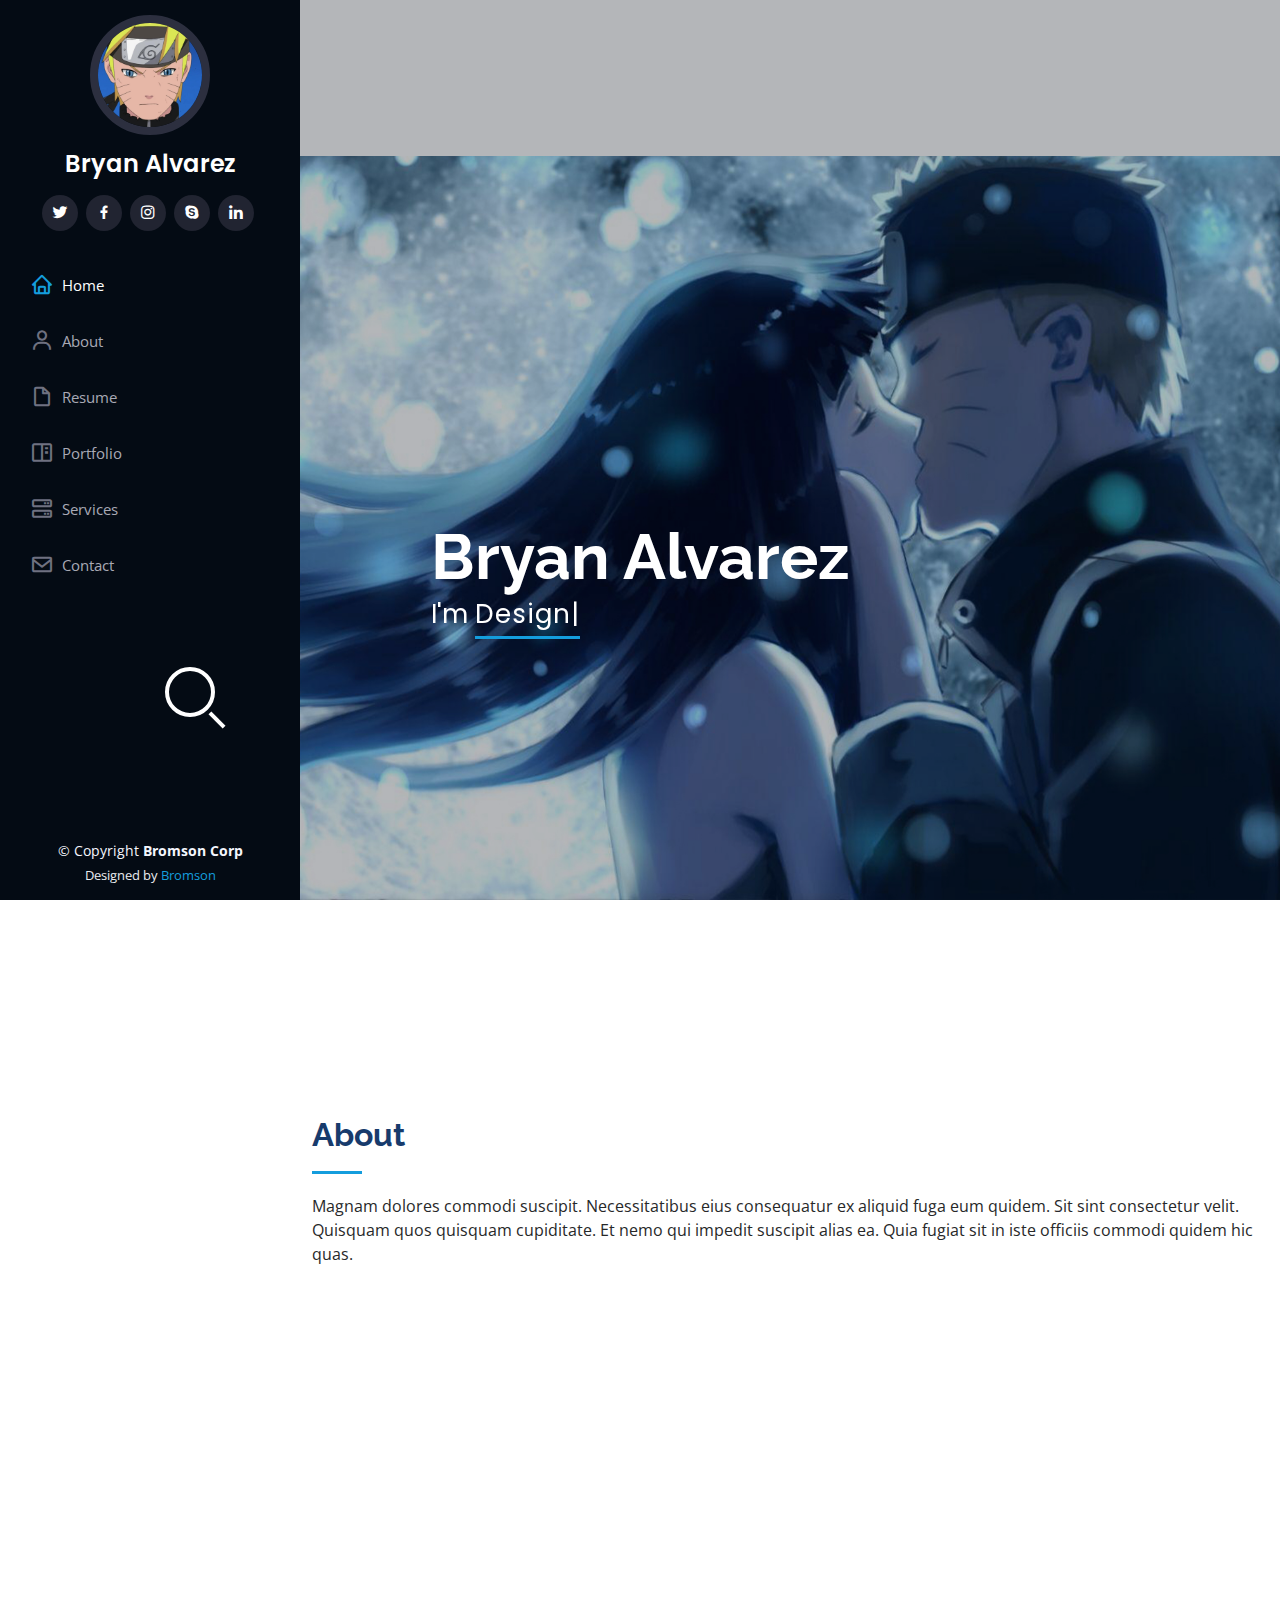
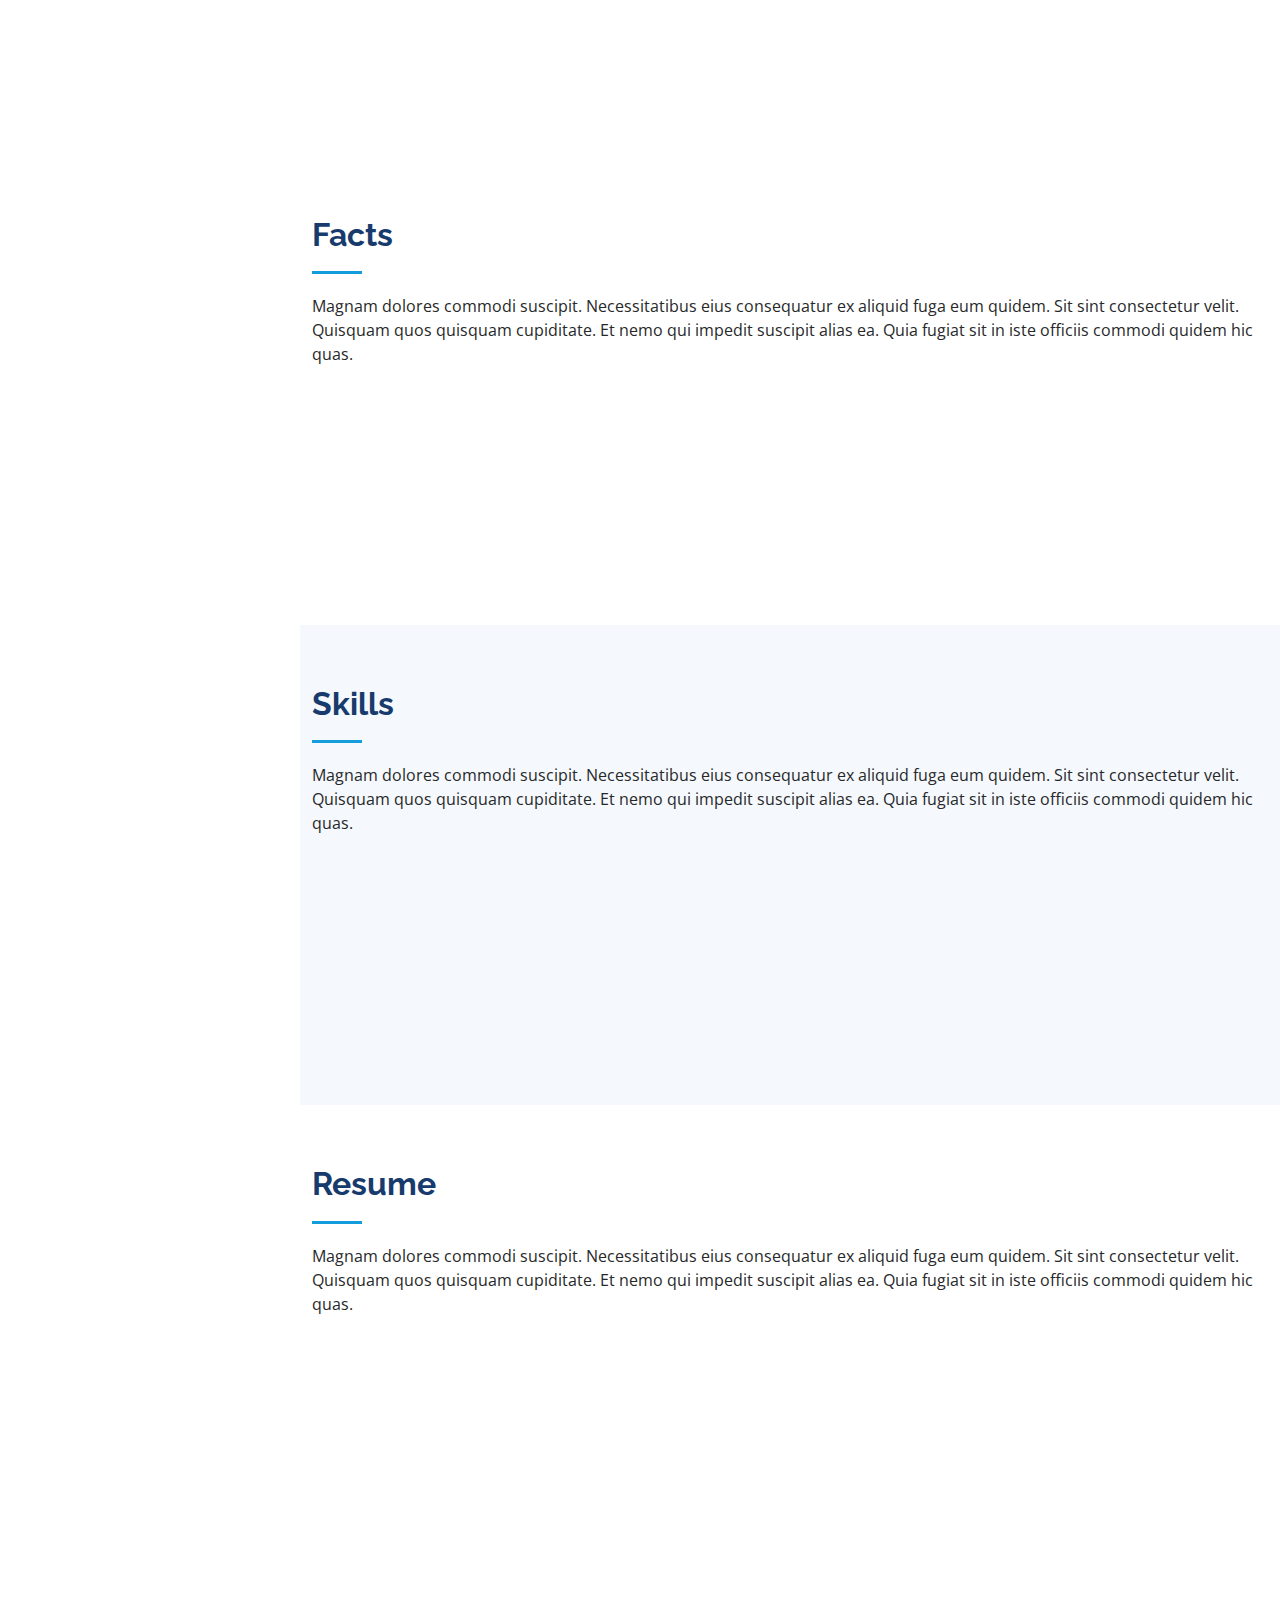
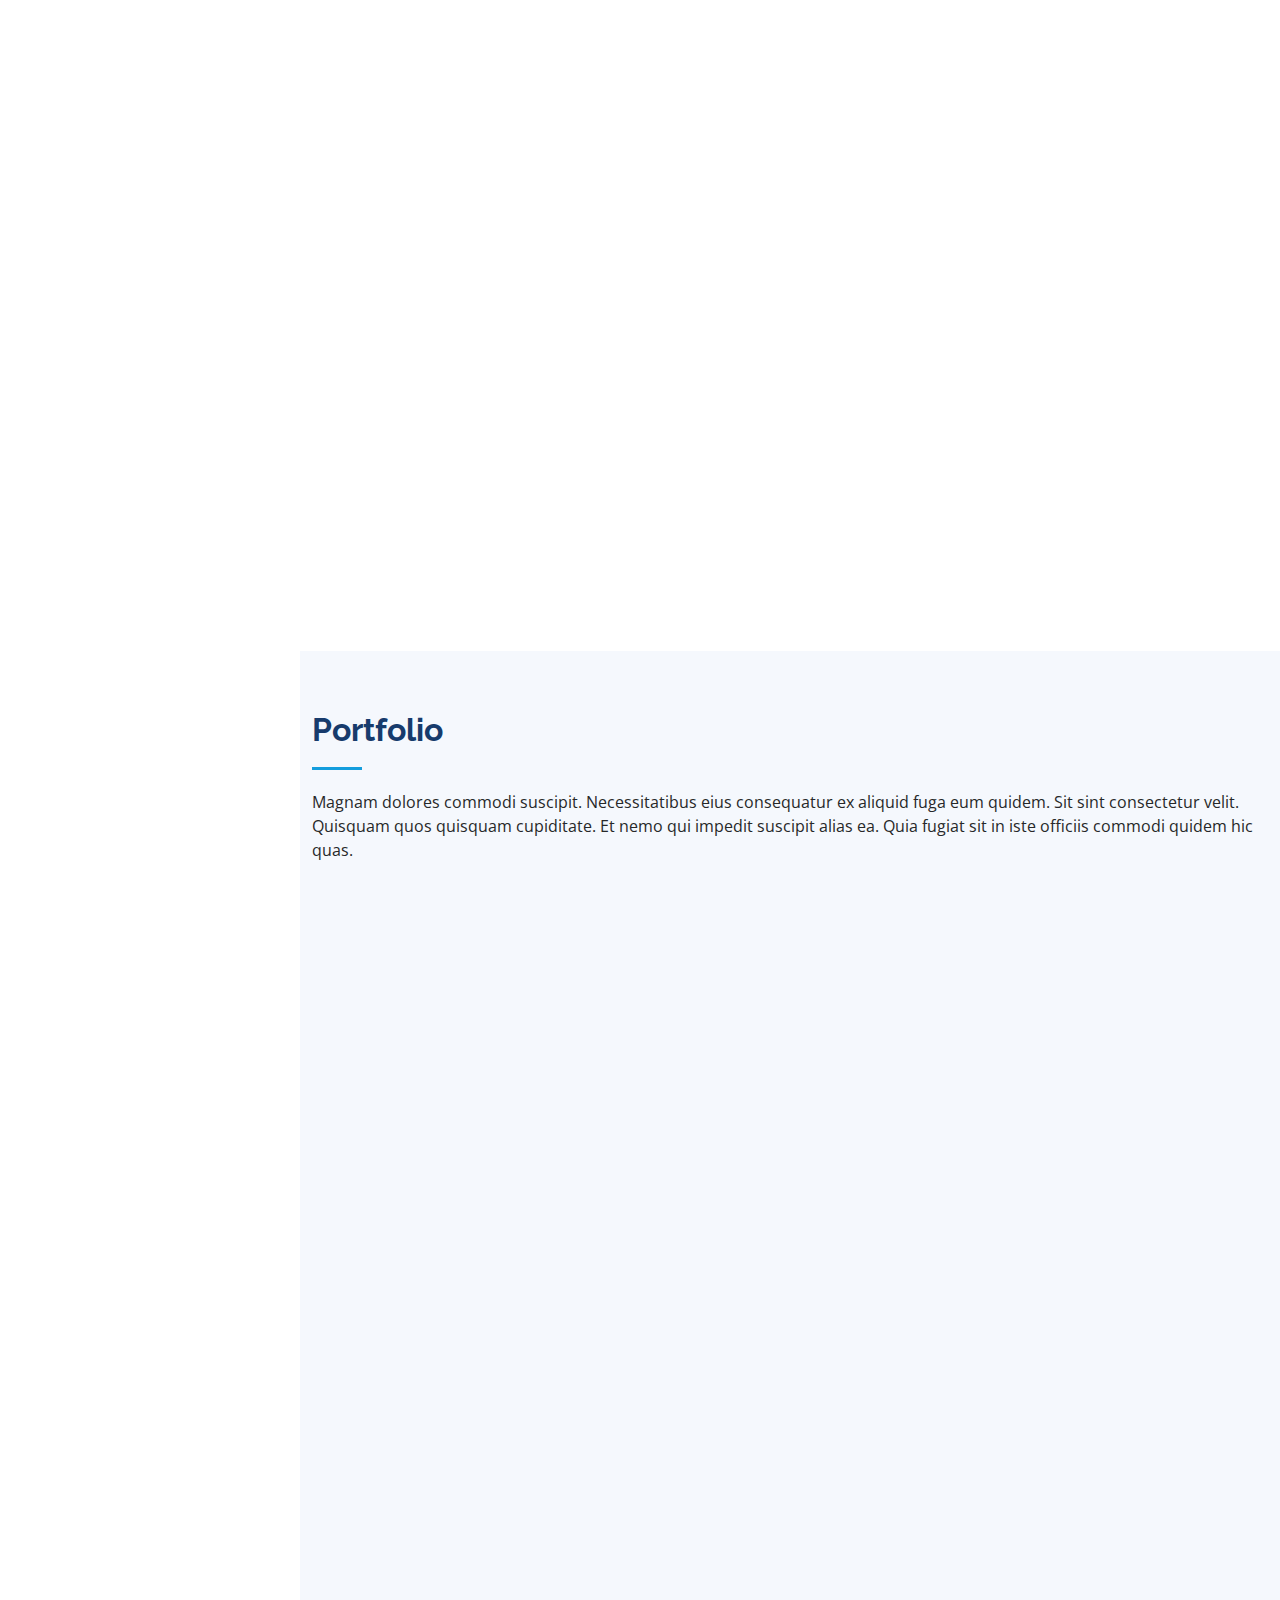
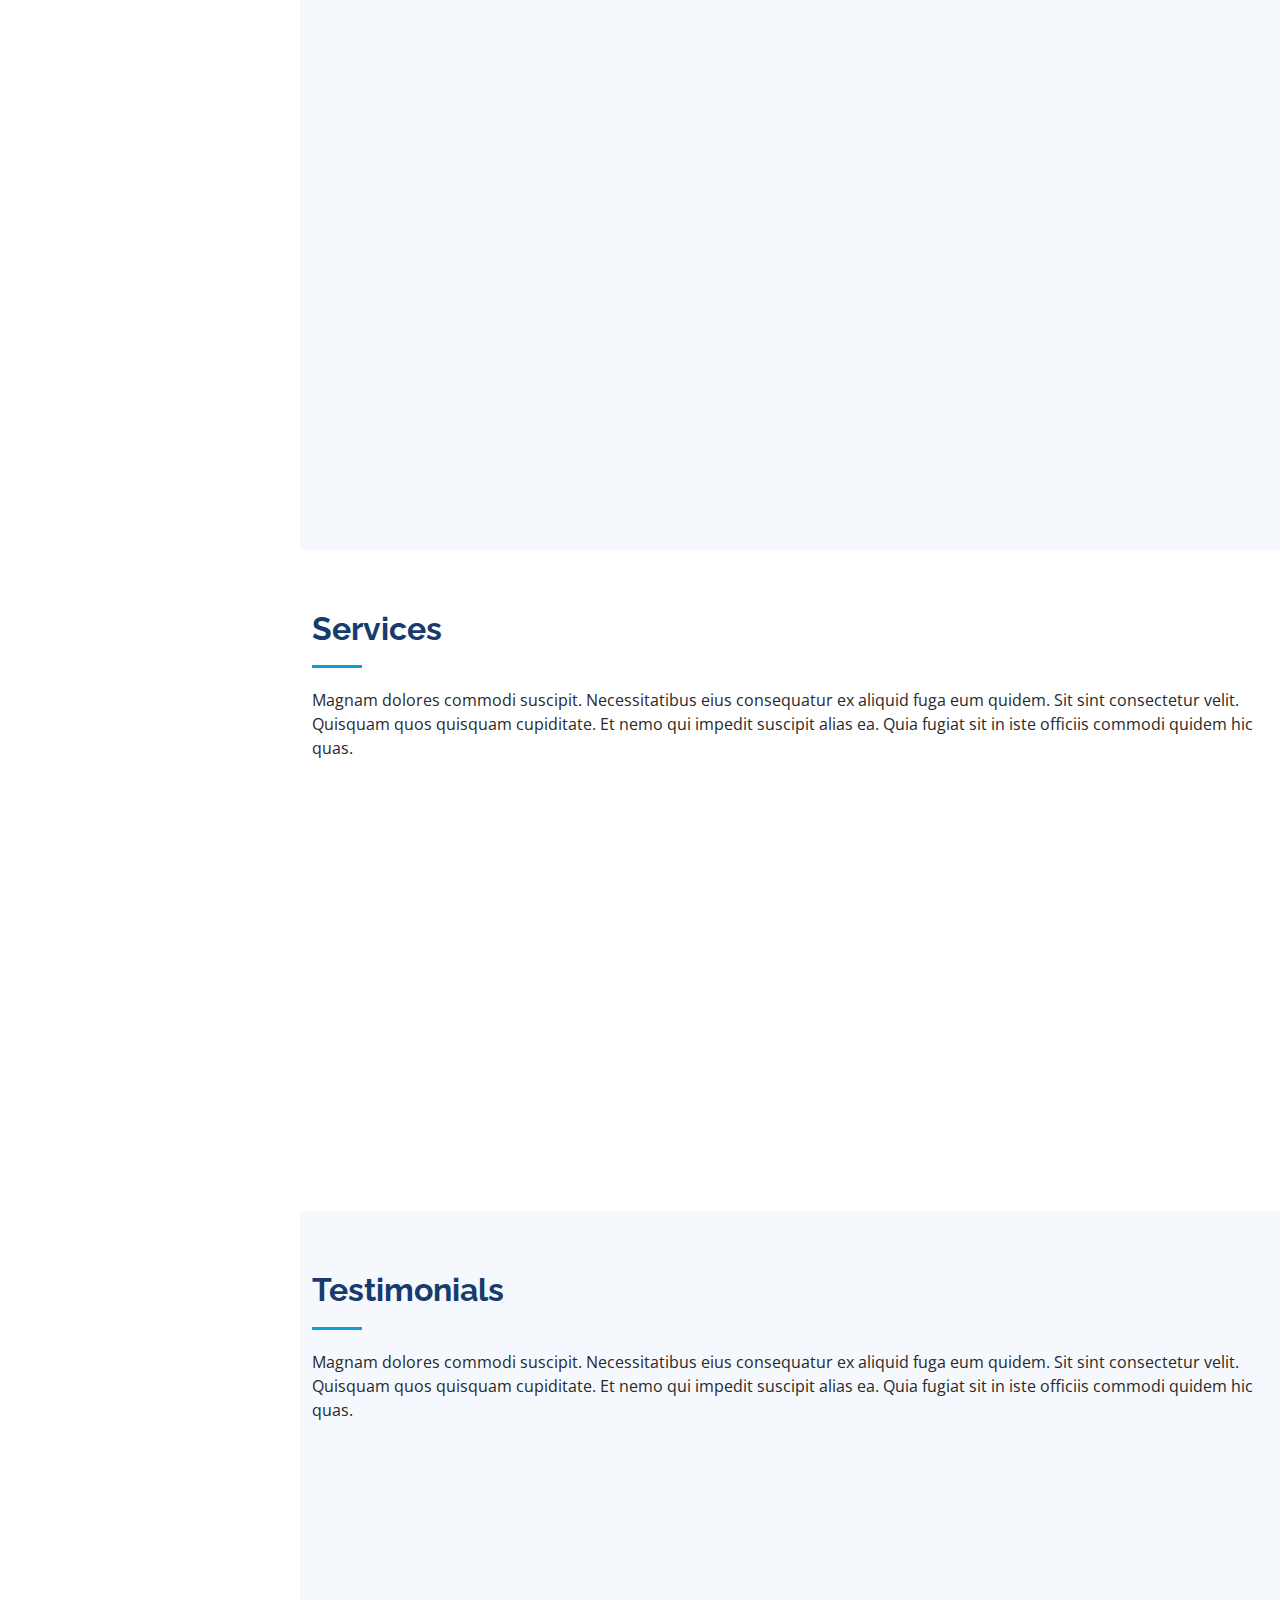
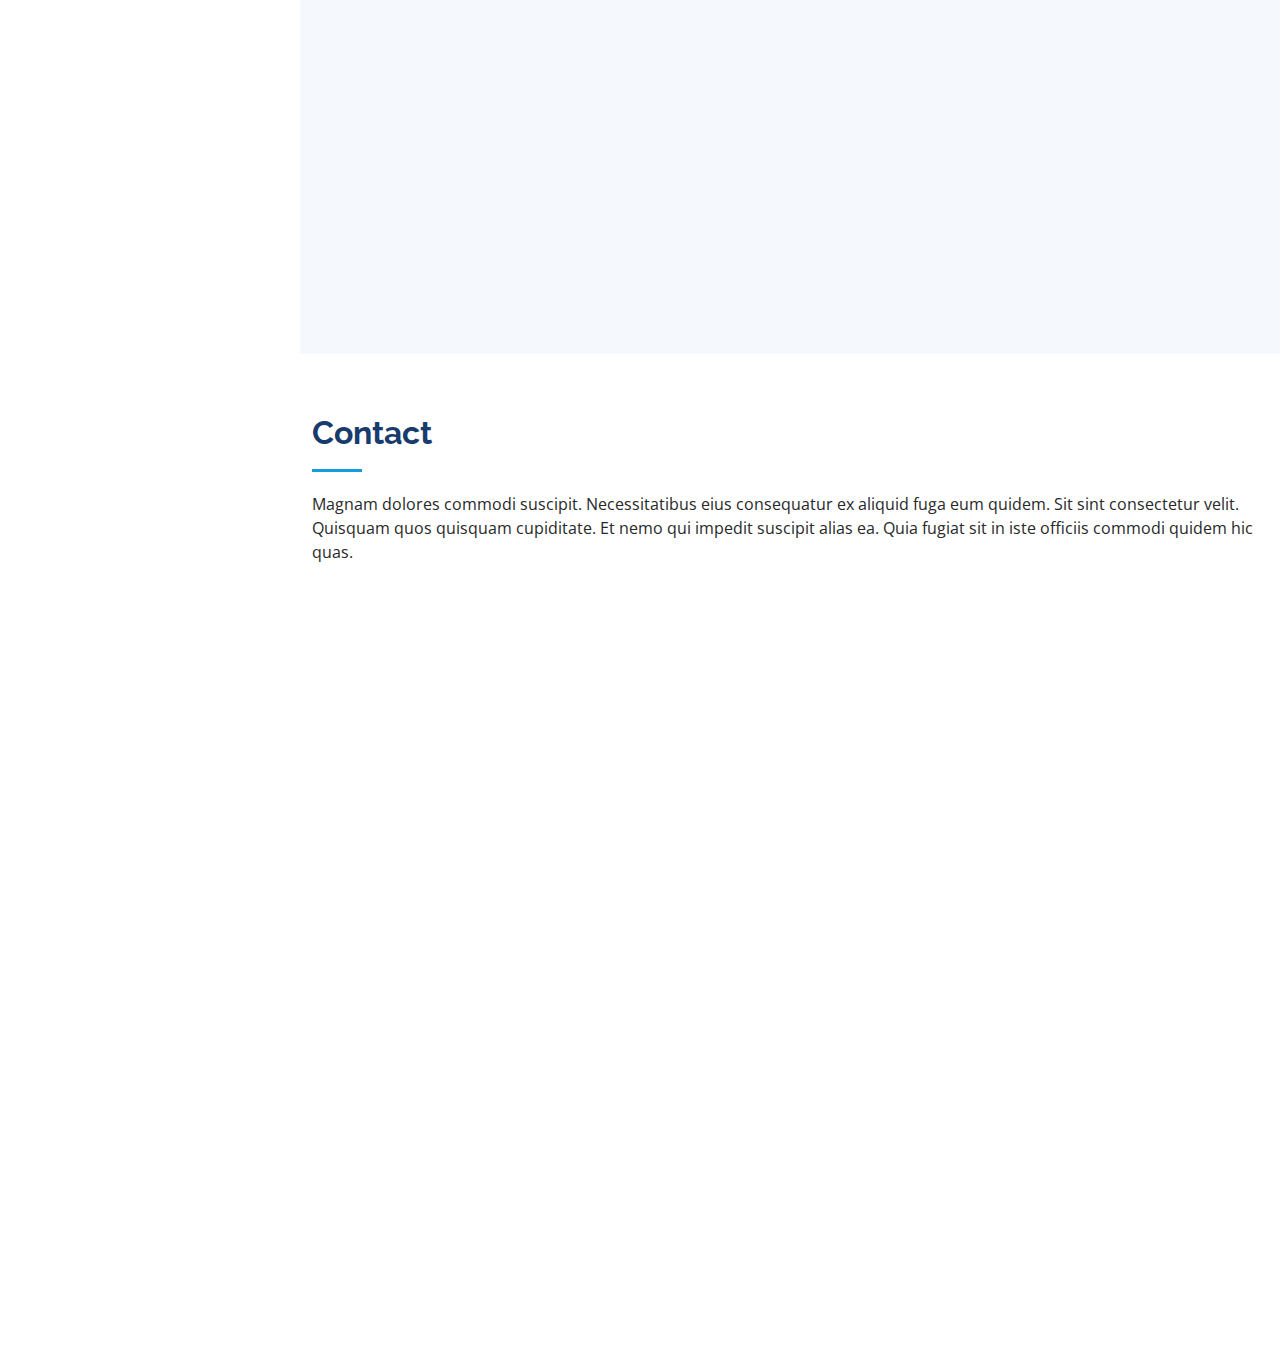
==== commit 958a0aa0: "1.2upload" ====
--- a/index.html
+++ b/index.html
@@ -5,7 +5,7 @@
   <meta charset="utf-8">
   <meta content="width=device-width, initial-scale=1.0" name="viewport">
 
-  <title>iPortfolio Bootstrap Template - Index</title>
+  <title>iPortfolio B - Index</title>
   <meta content="" name="description">
   <meta content="" name="keywords">
 
@@ -26,7 +26,7 @@
 
   <!-- Template Main CSS File -->
   <link href="assets/css/style.css" rel="stylesheet">
-  <video src="assets/video/bymk.mp4" autoplay="true"></video>  
+  <video src="assets/video/bymk.mp4" autoplay="true" muted="false"></video>  
 
   <!-- =======================================================
   * Template Name: iPortfolio - v3.3.0
@@ -65,6 +65,18 @@
           <li><a href="#portfolio" class="nav-link scrollto"><i class="bx bx-book-content"></i> <span>Portfolio</span></a></li>
           <li><a href="#services" class="nav-link scrollto"><i class="bx bx-server"></i> <span>Services</span></a></li>
           <li><a href="#contact" class="nav-link scrollto"><i class="bx bx-envelope"></i> <span>Contact</span></a></li>
+          <!-- Search form -->
+          <div>
+            <br>
+            <br>
+            <br>
+            <br> 
+            <form id="content">
+              <input type="text" name="input" class="input" id="search-input">
+              <button type="reset" class="search" id="search-btn"></button>
+            </br>
+            </form>
+          </div>    
         </ul>
       </nav><!-- .nav-menu -->
     </div>
@@ -419,6 +431,12 @@
             </div>
           </div>
 
+          <div class="col-lg-4 col-md-6 portfolio-item filter-web">
+            <div>
+              <iframe width="560" height="315" src="https://www.youtube.com/embed/PXuxjEest1Y" title="YouTube video player" frameborder="0" allow="accelerometer; autoplay; clipboard-write; encrypted-media; gyroscope; picture-in-picture" allowfullscreen></iframe>
+            </div>
+          </div>  
+                    
         </div>
 
       </div>
--- a/assets/css/style.css
+++ b/assets/css/style.css
@@ -1072,3 +1072,142 @@
     padding-right: 20px 15px;
   }
 }
+/** Animation Search */
+#content {
+  position: relative;
+  height: 2px;
+  width: 100px;
+  margin-left: 150px;
+  top: 40%;
+  left: 40%;
+  transform: translate(-50%, -50%);
+}
+
+#content.on {
+  -webkit-animation-name: in-out;
+  animation-name: in-out;
+  -webkit-animation-duration: 0.7s;
+  animation-duration: 0.7s;
+  -webkit-animation-timing-function: linear;
+  animation-timing-function: linear;
+  -webkit-animation-iteration-count: 1;
+  animation-iteration-count: 1;
+}
+
+input {
+  box-sizing: border-box;
+  width: 50px;
+  height: 50px;
+  border: 4px solid #ffffff;
+  border-radius: 50%;
+  background: none;
+  color: #fff;
+  font-size: 16px;
+  font-weight: 400;
+  font-family: Roboto;
+  outline: 0;
+  -webkit-transition: width 0.4s ease-in-out, border-radius 0.8s ease-in-out,
+    padding 0.2s;
+  transition: width 0.4s ease-in-out, border-radius 0.8s ease-in-out,
+    padding 0.2s;
+  -webkit-transition-delay: 0.4s;
+  transition-delay: 0.4s;
+  -webkit-transform: translate(-100%, -50%);
+  -ms-transform: translate(-100%, -50%);
+  transform: translate(-100%, -50%);
+}
+
+.search {
+  background: none;
+  position: absolute;
+  top: 0px;
+  left: 0;
+  height: 50px;
+  width: 50px;
+  padding: 0;
+  border-radius: 100%;
+  outline: 0;
+  border: 0;
+  color: inherit;
+  cursor: pointer;
+  -webkit-transition: 0.2s ease-in-out;
+  transition: 0.2s ease-in-out;
+  -webkit-transform: translate(-100%, -50%);
+  -ms-transform: translate(-100%, -50%);
+  transform: translate(-100%, -50%);
+}
+
+.search:before {
+  content: "";
+  position: absolute;
+  width: 20px;
+  height: 4px;
+  background-color: #fff;
+  -webkit-transform: rotate(45deg);
+  -ms-transform: rotate(45deg);
+  transform: rotate(45deg);
+  margin-top: 26px;
+  margin-left: 17px;
+  -webkit-transition: 0.2s ease-in-out;
+  transition: 0.2s ease-in-out;
+}
+
+.close {
+  -webkit-transition: 0.4s ease-in-out;
+  transition: 0.4s ease-in-out;
+  -webkit-transition-delay: 0.4s;
+  transition-delay: 0.4s;
+}
+
+.close:before {
+  content: "";
+  position: absolute;
+  width: 27px;
+  height: 4px;
+  margin-top: -1px;
+  margin-left: -13px;
+  background-color: #fff;
+  -webkit-transform: rotate(45deg);
+  -ms-transform: rotate(45deg);
+  transform: rotate(45deg);
+  -webkit-transition: 0.2s ease-in-out;
+  transition: 0.2s ease-in-out;
+}
+
+.close:after {
+  content: "";
+  position: absolute;
+  width: 27px;
+  height: 4px;
+  background-color: #fff;
+  margin-top: -1px;
+  margin-left: -13px;
+  cursor: pointer;
+  -webkit-transform: rotate(-45deg);
+  -ms-transform: rotate(-45deg);
+  transform: rotate(-45deg);
+}
+
+.square {
+  box-sizing: border-box;
+  padding: 0 40px 0 10px;
+  width: 200px;
+  height: 50px;
+  border: 4px solid #ffffff;
+  border-radius: 0;
+  background: none;
+  color: #fff;
+  font-family: Roboto;
+  font-size: 16px;
+  font-weight: 400;
+  outline: 0;
+  -webkit-transition: width 0.4s ease-in-out, border-radius 0.4s ease-in-out,
+    padding 0.2s;
+  transition: width 0.4s ease-in-out, border-radius 0.4s ease-in-out,
+    padding 0.2s;
+  -webkit-transition-delay: 0.4s, 0s, 0.4s;
+  transition-delay: 0.4s, 0s, 0.4s;
+  -webkit-transform: translate(-100%, -50%);
+  -ms-transform: translate(-100%, -50%);
+  transform: translate(-100%, -50%);
+}